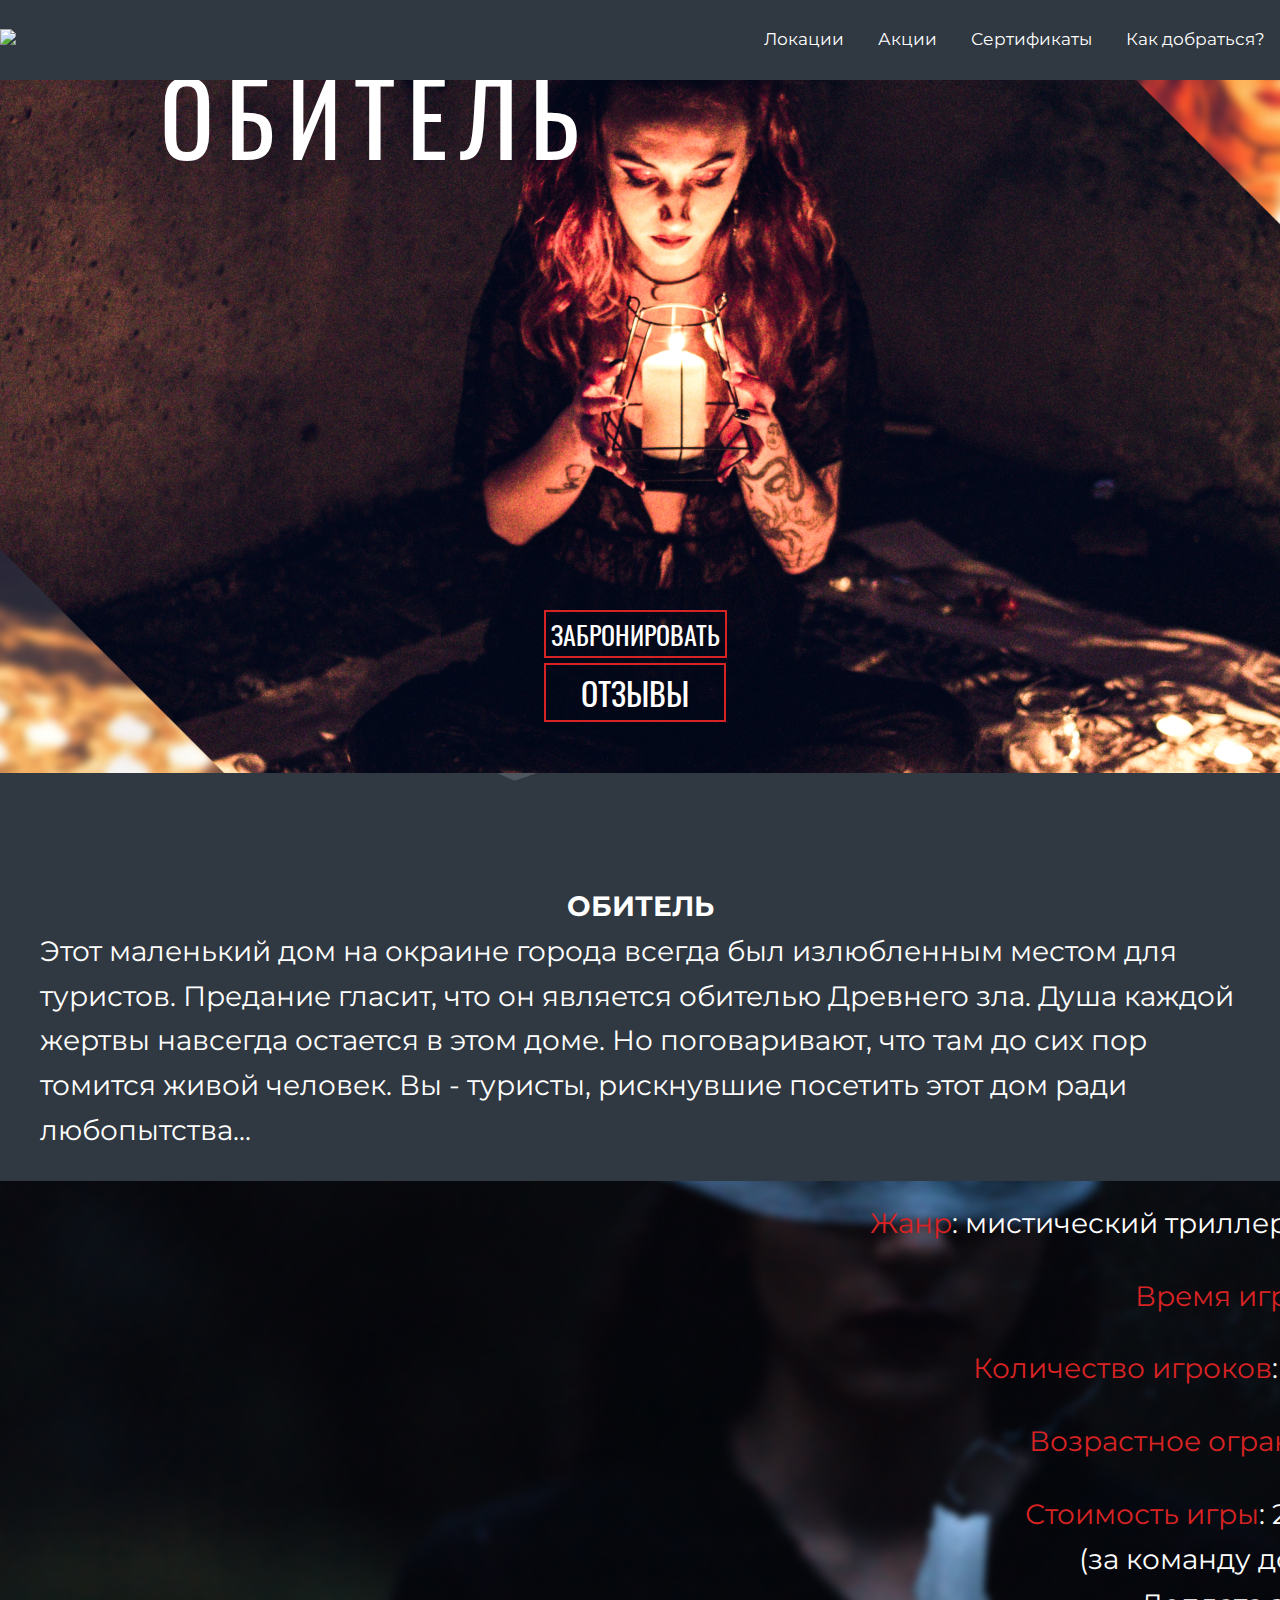
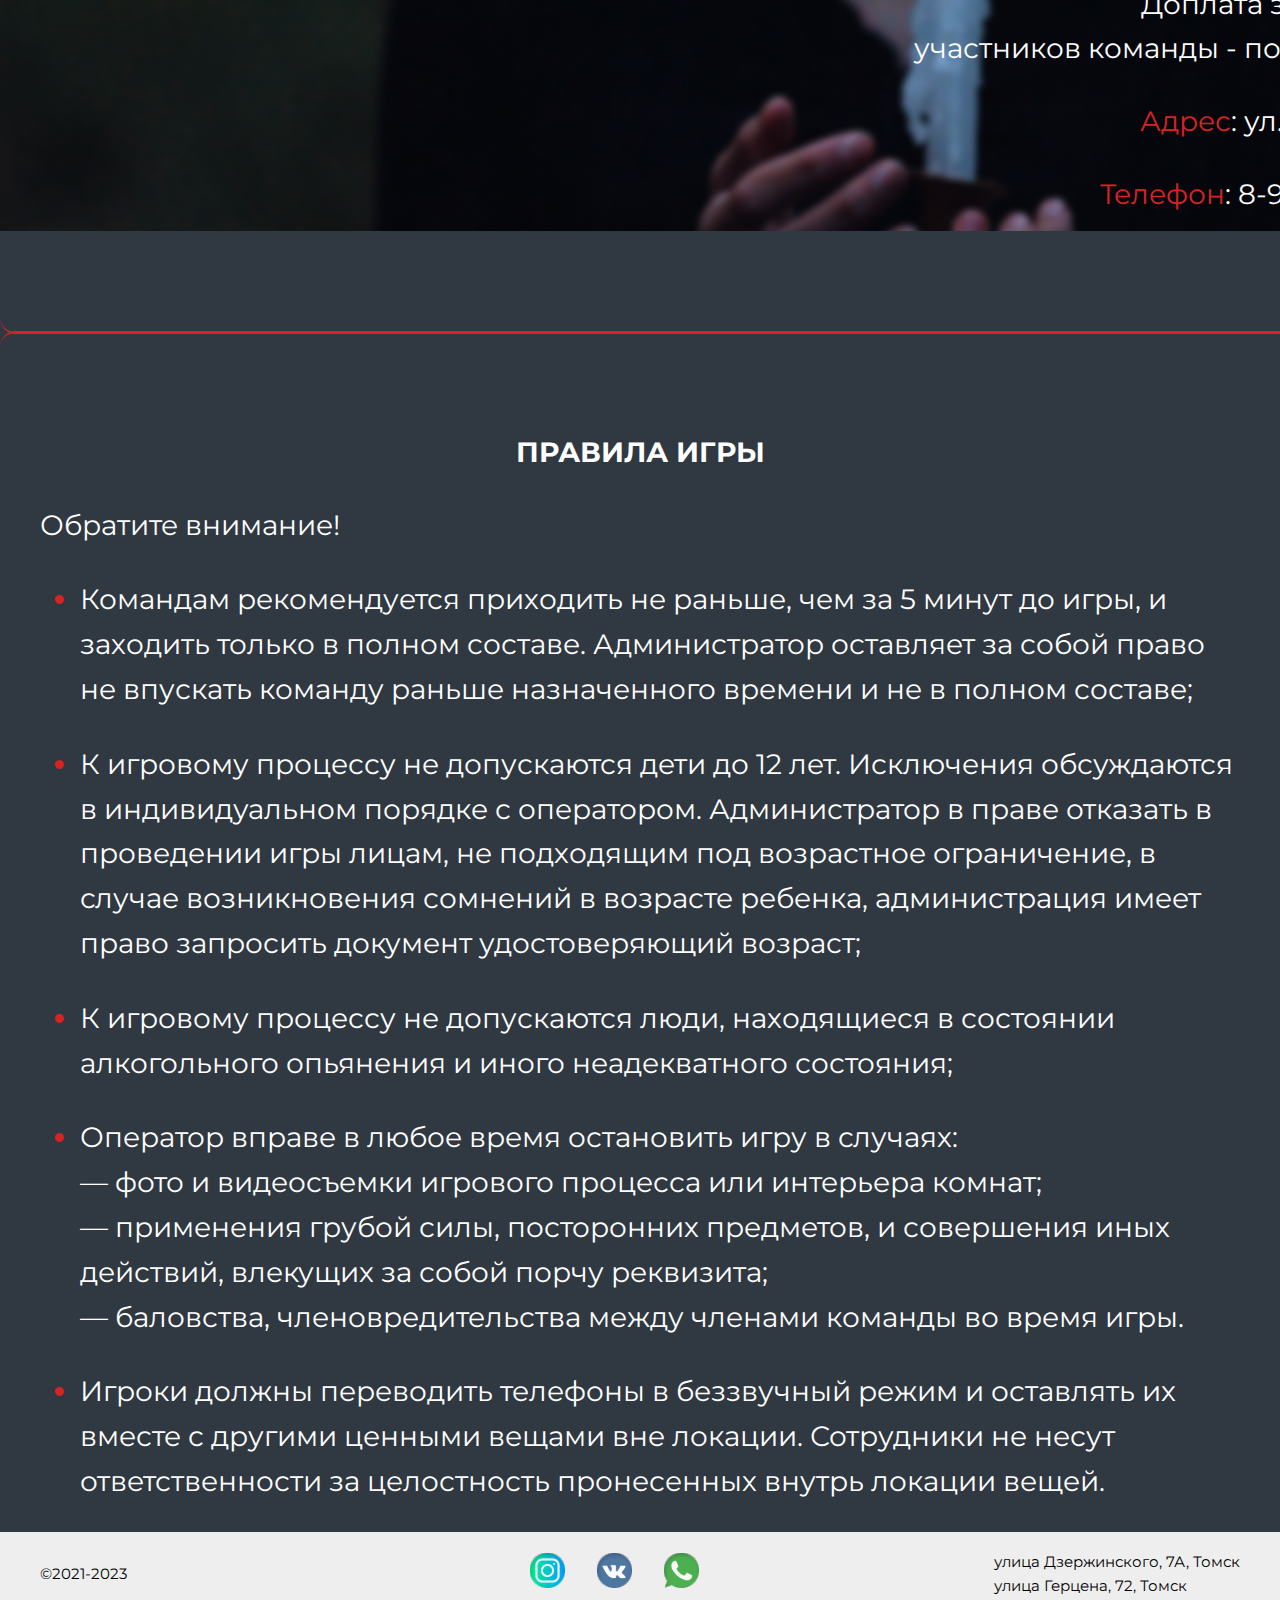
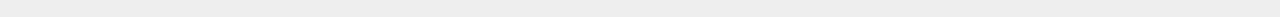
==== abode.html @ 2ae8cc1f "new site" ====
<!DOCTYPE html>
<html lang="en">

<head>
    <meta charset="UTF-8">
    <meta http-equiv="X-UA-Compatible" content="IE=edge">
    <meta name="viewport" content="width=device-width, initial-scale=1.0">
    <title>Document</title>
    <link rel="stylesheet" href="css/normalize.css">
    <link rel="stylesheet" href="css/slick.css">
    <link rel="stylesheet" href="css/style.css">
</head>

<body>
    <header class="header">
        <div class="header__container">
            <div class="header__inner">
                <div class="header__logo">
                    <a href="index.html">
                        <img src="images/Logo.png">
                    </a>
                </div>
                <nav>
                    <ul class="topmenu">
                        <li><a href="#" class="down">Локации</a>
                            <ul class="submenu">
                                <li><a href="Experiment.html">Эксперимент</a></li>
                                <li><a href="horror.html">Смешные ужасы</a></li>
                                <li><a href="Machinarium.html">Машинариум</a></li>
                                <li><a href="abode.html">Обитель</a></li>
                            </ul>
                        </li>
                        <li><a href="#">Акции</a></li>
                        <li><a href="#">Сертификаты</a></li>
                        <li><a href="#">Как добраться?</a></li>
                    </ul>
                </nav>
            </div>
        </div>
        </div>
    </header>
    <section class="preview">
        <div class="slider__item4">
            <div class="slider__title4">
                ОБИТЕЛЬ
            </div>
            <a href="#" class="specific__btn">ЗАБРОНИРОВАТЬ</a><br>
            <a href="#" class="specific__btn__feedback"> ОТЗЫВЫ </a>
        </div>
    </section>
    <section class="about__quest">
        <div class="container">
            <div class="about__quest-title">
                ОБИТЕЛЬ
            </div>
            <div class="about__quest-text">
                Этот маленький дом на окраине города всегда был излюбленным местом для туристов.
                Предание гласит, что он является обителью Древнего зла. Душа каждой жертвы навсегда остается в этом доме.
                Но поговаривают, что там до сих пор томится живой человек.
                Вы - туристы, рискнувшие посетить этот дом ради любопытства...
            </div>
        </div>

        <div class="about__quest-price4">

            <p><span class="red-text">Жанр</span>: мистический триллер (с актером)</p>
            <p><span class="red-text">Время игры</span>: 60 минут</p>
            <p><span class="red-text">Количество игроков</span>: 2-6 человек</p>
            <p><span class="red-text">Возрастное ограничение</span>: 12+</p>
            <p><span class="red-text">Стоимость игры</span>: 2500 рублей <br>(за команду до 4 человек) <br>Доплата за
                5-го и 6-го <br> участников команды - по 500 рублей</p>
            <p><span class="red-text">Адрес</span>: ул. Герцена, 72</p>
            <p><span class="red-text">Телефон</span>: 8-952-755-4305</p>
        </div>
    </section>
    <hr>
    <section class="rules">
        <div class="container">
            <div class="rules__title">
                ПРАВИЛА ИГРЫ
            </div>
            <div class="rules__text">
                <p>Обратите внимание!</p>
                <ul>
                    <li><span>Командам рекомендуется приходить не раньше, чем за 5 минут до игры, и заходить только в полном
                    составе.
                    Администратор оставляет за собой право не впускать команду раньше назначенного времени и не в полном
                    составе;</span></li>

                    <li><span>К игровому процессу не допускаются дети до 12 лет. Исключения обсуждаются в индивидуальном порядке с
                    оператором. Администратор в праве отказать в проведении игры лицам, не подходящим под возрастное
                    ограничение, в случае возникновения сомнений в возрасте ребенка, администрация имеет право запросить
                    документ удостоверяющий возраст;</span></li>

                    <li><span>К игровому процессу не допускаются люди, находящиеся в состоянии алкогольного опьянения и иного
                    неадекватного состояния;</span></li>

                    <li><span>Оператор вправе в любое время остановить игру в случаях:
                    <br>— фото и видеосъемки игрового процесса или интерьера комнат;
                    <br>— применения грубой силы, посторонних предметов, и совершения иных действий, влекущих за собой порчу
                    реквизита;
                    <br>— баловства, членовредительства между членами команды во время игры.</span></li>


                    <li><span>Игроки должны переводить телефоны в беззвучный режим и оставлять их вместе с другими ценными вещами
                    вне локации. Сотрудники не несут ответственности за целостность пронесенных внутрь локации вещей.</span></li>
                </ul>
            </div>
        </div>
    </section>
    <footer>
        <div class="container">
            <div class="footer__inner">
                <div class="footer__copyright">
                    ©2021-2023
                </div>
                <div class="footer__pictures">
                    <a href="https://www.instagram.com/lost_tomsk70/?utm_medium=copy_link">
                        <img src="images/instagram.svg" alt="">
                    </a>
                    <a href="https://vk.com/lost70">
                        <img src="images/vk.svg" alt="">
                    </a>
                    <a href="">
                        <img src="images/whatsapp.svg" alt="">
                    </a>
                </div>
                <div class="footer__address">
                    улица Дзержинского, 7А, Томск<br>
                    улица Герцена, 72, Томск
                </div>
            </div>
        </div>
    </footer>
    <script src="https://ajax.googleapis.com/ajax/libs/jquery/3.6.0/jquery.min.js"></script>
    <script src="js/slick.min.js"></script>
    <script src="js/main.js"></script>
</body>

</html>
---- css/style.css ----
@import url('https://fonts.googleapis.com/css2?family=Montserrat:wght@400;700;900&display=swap'); 
@font-face {
    font-family: Oswald-Regular;
    src: url("../fonts/Oswald-Regular.ttf");
}
@font-face {
    font-family: zhizn;
    src: url('../fonts/ofont.ru_Zhizn.ttf');
}


.topmemu ul,
.topmenu li{
    list-style: none;
    margin: 0;
    padding: 0;
}

body{
    margin: 0;
    font-family: 'Montserrat', sans-serif;
    font-size: 15px;
    line-height: 1.6;
    color: #fff;
    background-color: #303841;
    background-image: url(../images/background.jpg);
    background-attachment: fixed;
    background-position: center;
    background-repeat: no-repeat;
}

.header__container{
    width: 100%;
    max-width: 1400px;
    margin: 0 auto;
}

.container{
    width: auto;
    max-width: 1200px;
    margin: 0 auto;
    padding: 0 15px;
}

header{
    background-color: #303841;
    position: fixed;
    width: 100%;
    top: 0;
    left: 0;
    right: 0;
    z-index: 1000;
}

.header__logo{
    
}

.header__inner{
    display: flex;
    justify-content: space-between;
    align-items: center;
    height: 80px;
}

nav{
    text-align: center;
}

nav a{
    text-decoration: none;
    display: block;
    color: #222;
}

.topmenu > li{
    display: inline-block;
    position: relative;
}

.topmenu > li > a{
    position: relative;
    padding: 0px 15px;
    color: #FFFFFF;
    font-size: 17px;
}

.topmenu > li > a:before{
    content: "";
    position: absolute;
    z-index: 5;
    left: 50%;
    top: 100%;
    width: 10px;
    height: 10px;
    background: #FFFFFF;
    border-radius: 50%;
    transform: translate(-50%, 20px);
    opacity: 0;
    transition: .3s;
}

.topmenu li:hover a:before{
    transform: translate(-50%, 0);
    opacity: 1;
}

.submenu{
    position: absolute;
    z-index: 4;
    left: 50%;
    top: 100%;
    width: 150px;
    padding: 15px 0 15px;
    margin-top: 5px;
    background: #FFFFFF;
    border-radius: 5px;
    box-shadow: 0 0 30px rgba(0, 0, 0, .2);
    visibility: hidden;
    opacity: 0;
    transform: translate(-50%, 20px);
    transition: .3s;
}

.topmenu > li:hover .submenu{
    visibility: visible;
    opacity: 1;
    transform: translate(-50%, 0);
}

.submenu a {
    padding: 5px 10px;
    transition: .3s linear;
}

.submenu a:hover {background: #e8e8e8;}

div{
    margin: 0;  
}

.slider__item1{
    position: relative;
    background-image: url(../images/1.png);
    background-repeat: no-repeat;
    background-size: cover;
    background-position: center;
    min-height: 773px;
}

.slider__title1{
    font-family: Oswald-Regular;
    padding: 101px 0 0 300px;
    font-size: 80px;
}

.slider__text1{
    position: absolute;
    font-size: 26px;
    bottom: 0%;
    right: 15%;
    text-align: right;

}

.slider__item2{
    position: relative;
    background-image: url(../images/2.png);
    background-repeat: no-repeat;
    background-size: cover;
    background-position: center;
    min-height: 773px;
    
}

.slider__title2{
    position: absolute;
    text-align: right;
    font-family: Oswald-Regular;
    font-size: 80px;
    margin-top: 65px;
    left: 31%;
    line-height: 100px;
}

.slider__text2{
    position: absolute;
    text-align: right;
    font-size: 26px;
    bottom: 12%;
    left: 33%;
}

.slider__text2-2{
    font-family: Zhizn;
    position: absolute;
    text-align: right;
    font-size: 28px;
    bottom: 33px;
    right: 170px;
}

.color-text{
    color: #EA5455;
}


.slider__item3{
    position: relative;
    background-position: center;
    background-image: url("../images/3.png");
    min-height: 773px;
}

.slider__title3{
    font-family: Oswald-Regular;
    position: relative;
    font-size: 80px;
    left: 157px;
    padding-top: 80px;
}

.slider__title3-2{
    position: relative;
    text-transform: uppercase;
    font-size: 23px;
    letter-spacing: 1px;
    left: 157px;
    line-height: 29px;
}

.slider__text3{
    position: absolute;
    bottom: 40px;
    right: 125px;
    text-align: right;
    font-size: 26px;
}

.slider__item4{
    position: relative;
    background-image: url("../images/4.png");
    background-position: center;
    min-height: 773px;
}

.slider__title4{
    position: relative;
    padding-left: 160px;
    padding-top: 35px;
    font-family: Oswald-Regular;
    letter-spacing: 12px;
    font-size: 100px;
    padding-bottom: 70px;
}

.slider__title4-2{
    text-transform: uppercase;
    font-size: 24px;
    position: absolute;
    left: 165px;
}

.slider__text4{
    position: absolute;
    text-align: right;
    font-size: 26px;
    right: 162px;
    bottom: 148px;
}

.slider__btn,
.slider__btn__more-details{
    position: absolute;
    font-family: Oswald-Regular;
    border: 2px solid #d72323;
    margin-top: 15px;
    text-align: center;
    text-decoration: none;
    color: #FFFFFF;
    transition: .4s;
    left: 78px
}

.slider__btn{
    bottom: 91px;
    font-size: 26px;
    height: 40px;
    padding: 2px 5px 2px 5px;
}

.slider__btn__more-details{
    bottom: 25px;
    font-size: 32px;
    height: 51px;
    padding: 2px 16px 2px 15px;
}

.slider__btn:hover,
.slider__btn__more-details:hover{
    border: 2px solid #FFFFFF;
    background-color: #FFFFFF;
    color: #303841;
}

.slider{
    position: relative;
}

.slider__inner{
    position: relative;
    color: #FFFFFF;
}
.slider .slick-btn{
    position: absolute;
    z-index: 3;
    top: 50%;
    margin-top: -30px;
    font-size: 0;
    cursor: pointer;
    outline: none;
    border: none;
    width: 30px;
    height: 60px;
}

.slick-btn.slick-disabled{
    cursor: default;
    opacity: 0.2;
}

.slick-next{
    background: url('../images/sl-arrow_r.svg') 0 0 / 100% no-repeat;
    right: 5%;
}

.slick-prev{
    background: url('../images/sl-arrow_l.svg') 0 0 / 100% no-repeat;
    left: 5%;
}

.slider .slick-dots{
    display: flex;
    align-items: center;
    justify-content: center;
}

.slider .slick-dots li{
    list-style: none;
    margin: 0px 7px;
}

.slider .slick-dots button{
    font-size: 0;
    width: 50px;
    height: 20px;
    border: 2px solid #D72323;
    background-color: transparent;
    transform: skewX(170deg);
}

.slider .slick-dots li.slick-active button{
    background-color: #fff;
    border: none;
}

.promotions{
    margin-top: 55px;
    color:#FFFFFF;
    font-size: 28px;
}

.promotions__top-title{
    font-weight: 700;
    text-align: center;
}

.promotion__item{
    display: flex;
    margin-top: 88px;
}

.promotion__item-content{
    margin-left: 81px;
}

.promotion__item-title{
    color: #F6DE00;
}

hr {
    margin-top: 100px;
    width: 1400px;
    height: 30px;
    border-style: solid;
    border-color: #D72323;
    border-width: 2px 0 0 0;
    border-radius: 20px;
    }
hr:before {
    display: block;
    content: "";
    height: 30px;
    margin-top: -31px;
    border-style: solid;
    border-color: #D72323;
    border-width: 0 0 2px 0;
    border-radius: 20px;
}

.location{
    font-size: 28px;
    color: #fff;
}

.location__top{
    font-weight: 700;
    text-align: center;
}

.location__content{
    margin-top: 88px;
    display: flex;
    justify-content: space-between;
}

.quests{
    margin: 33px 0px 33px 0px;
    padding-left: 100px;
}

.quests ul{
    margin: 0px;
}

footer{
    height: 85px;
    color: #000;
    background-color: #EEEEEE;
}

.footer__inner{
    height: 85px;    
    display: flex;
    justify-content: space-between;
    align-items: center;

}

.footer__pictures{
    padding-left: 80px;
}

.footer__pictures a{
    margin-left: 28px;
    text-decoration: none;
}

.footer__copyright{

}

.specific__btn,
.specific__btn__feedback{
    position: absolute;
    font-family: Oswald-Regular;
    border: 2px solid #d72323;
    margin-top: 15px;
    text-align: center;
    text-decoration: none;
    color: #FFFFFF;
    transition: .4s;
    left: 42.5%;
}

.specific__btn{
    bottom: 115px;
    font-size: 26px;
    height: 40px;
    padding: 2px 5px 2px 5px;
}

.specific__btn__feedback{
    bottom: 51px;
    font-size: 32px;
    height: 51px;
    padding: 2px 35px 2px 35px;
}

.specific__btn:hover,
.specific__btn__feedback:hover{
    border: 2px solid #FFFFFF;
    background-color: #FFFFFF;
    color: #303841;
}

.specific__quest__title1{
    font-family: Oswald-Regular;
    padding: 101px 0 0 0;
    font-size: 150px;
    text-align: center;
}

.specific__quest__title3{
    font-family: Oswald-Regular;
    padding: 208px 0 0 0;
    font-size: 150px;
    text-align: center;
}

.about__quest{
    margin-top: 111px;
    font-size: 28px;
}

.about__quest-title{
    text-align: center;
    font-weight: 700;
}

.about__quest-price{
    margin: 0 auto;
    position:unset;
    width: 1500px;
    height: 650px;
    background-image: url(../images/Experiment_back.png);
    background-position: center;
    text-align: right;
    
}

.about__quest-price p{
    padding-right: 44px;
}

.about__quest-price p:first-child{
    padding-top: 20px;
}

.about__quest-price4{
    margin: 0 auto;
    position:unset;
    width: 1500px;
    height: 650px;
    background-image: url(../images/abode_back.jpg);
    background-position: center;
    text-align: right;
    
}

.about__quest-price4 p{
    padding-right: 44px;
}

.about__quest-price4 p:first-child{
    padding-top: 20px;
}

.about__quest-price2{
    margin: 0 auto;
    position:unset;
    width: 1500px;
    height: 650px;
    background-image: url(../images/horror_back.png);
    background-position: center;
    text-align: right;
    
}

.about__quest-price2 p{
    padding-right: 44px;
}

.about__quest-price2 p:first-child{
    padding-top: 20px;
}

.about__quest-price3{
    margin: 0 auto;
    position:unset;
    width: 1500px;
    height: 667px;
    background-image: url(../images/machinarium_back.png);
    background-position: center;
    text-align: right;
    
}

.about__quest-price3 p{
    padding-right: 44px;
}

.about__quest-price3 p:nth-child(6){
    margin-top: 0px;
    margin-bottom: 0px;
}
.about__quest-price3 p:nth-child(7){
    margin-top: 0px;
    margin-bottom: 0px;
}

.red-text{
    color: #D72323;
}

.rules{
    margin-top: 67px;
    font-size: 28px;
}

.rules__title{
    text-align: center;
    font-weight: 700;
}

.rules__text li{
    margin-top: 30px;
    color: #D72323;
}

.rules__text li span{
    color: #fff;
}
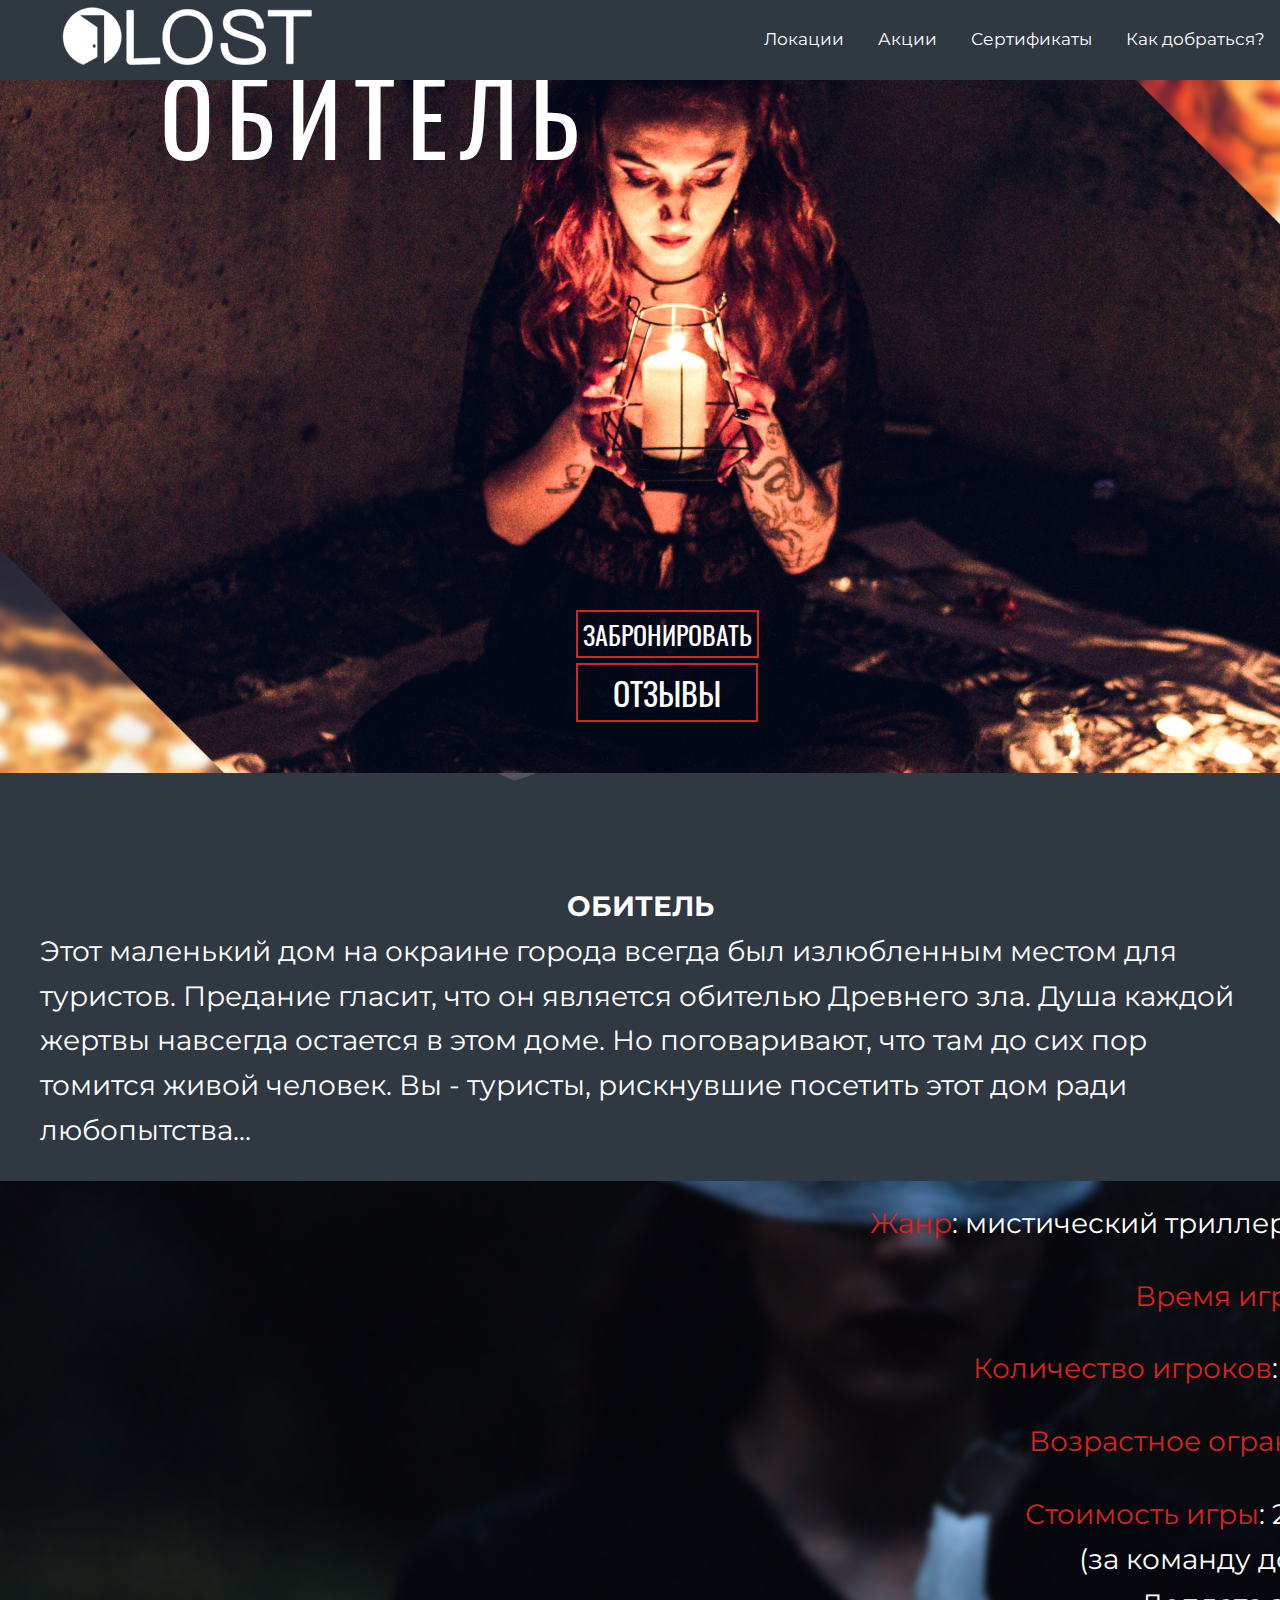
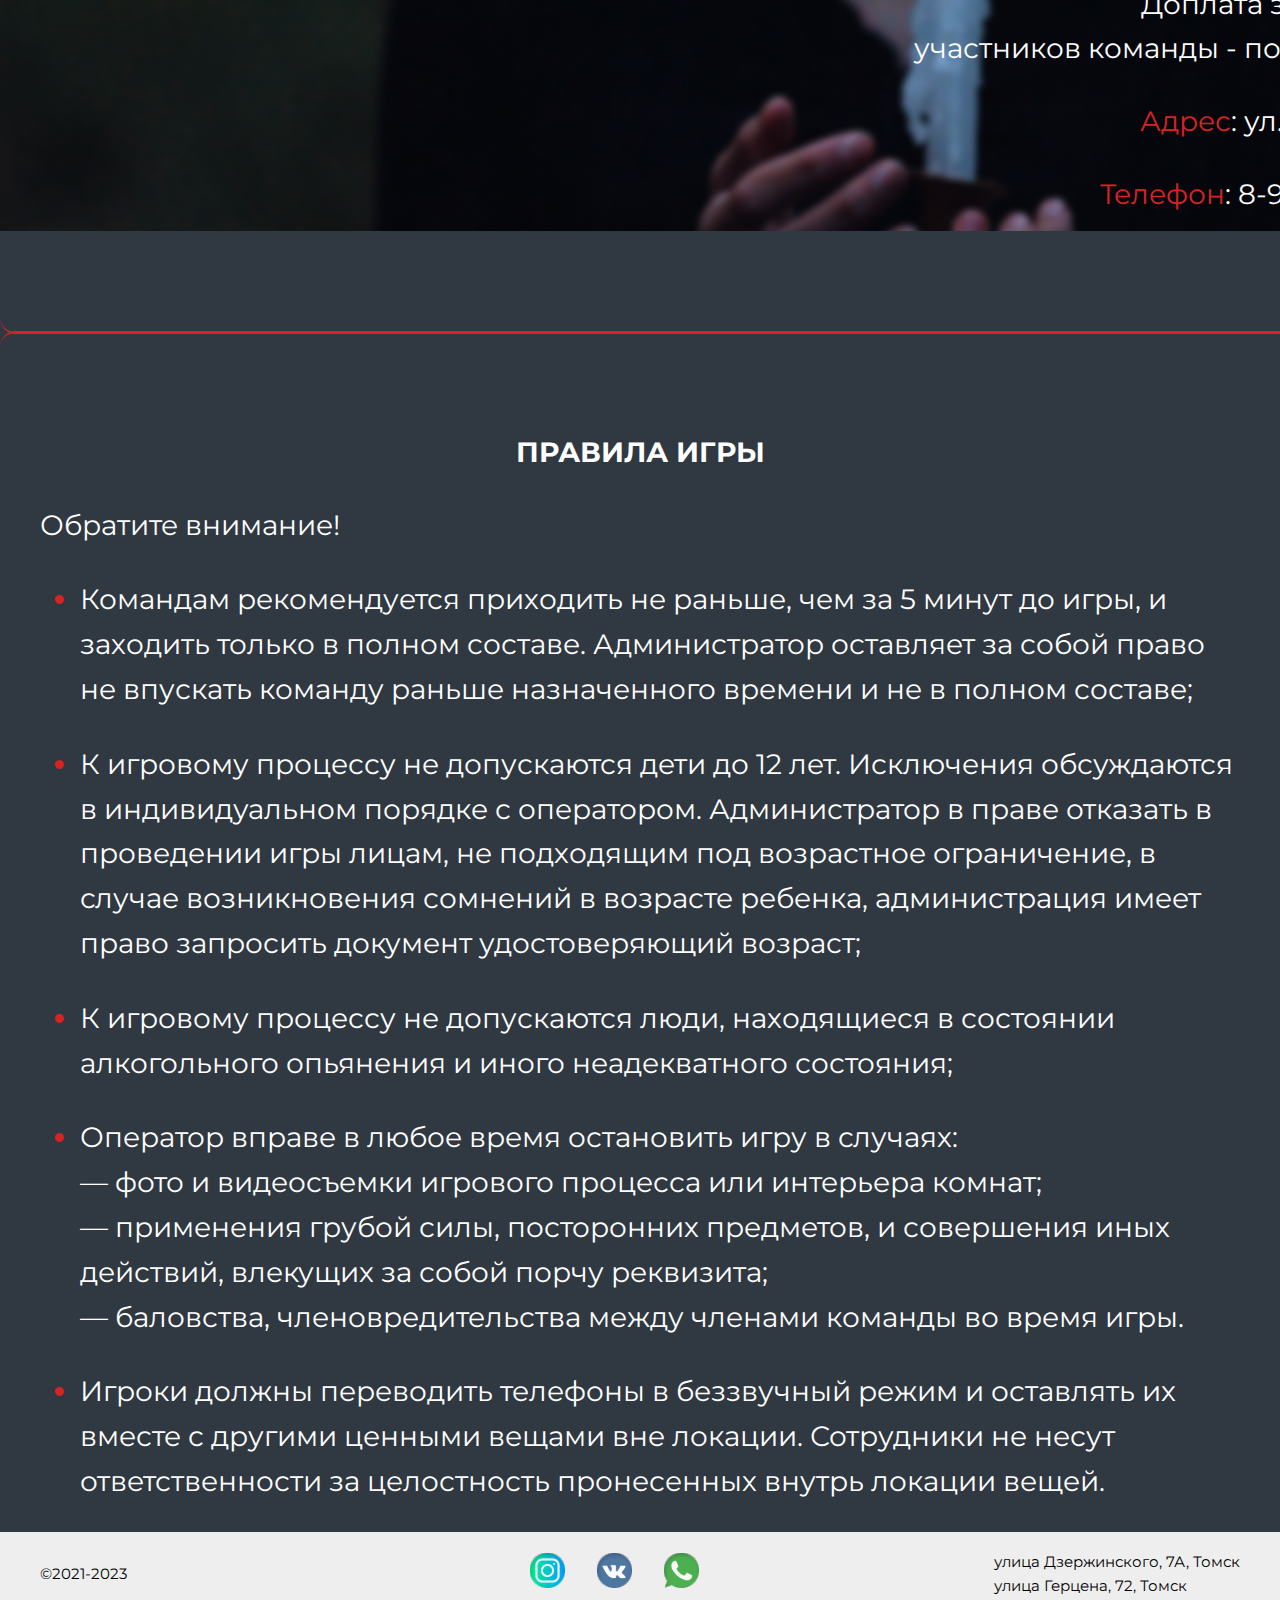
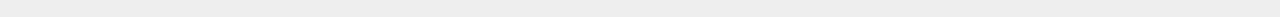
==== commit bf132585: "new site" ====
--- a/abode.html
+++ b/abode.html
@@ -17,7 +17,7 @@
             <div class="header__inner">
                 <div class="header__logo">
                     <a href="index.html">
-                        <img src="images/Logo.png">
+                        <img src="images/logo.jpg" alt="">
                     </a>
                 </div>
                 <nav>
--- a/css/style.css
+++ b/css/style.css
@@ -50,10 +50,6 @@
     left: 0;
     right: 0;
     z-index: 1000;
-}
-
-.header__logo{
-    
 }
 
 .header__inner{
@@ -470,7 +466,7 @@
     text-decoration: none;
     color: #FFFFFF;
     transition: .4s;
-    left: 42.5%;
+    left: 45%;
 }
 
 .specific__btn{
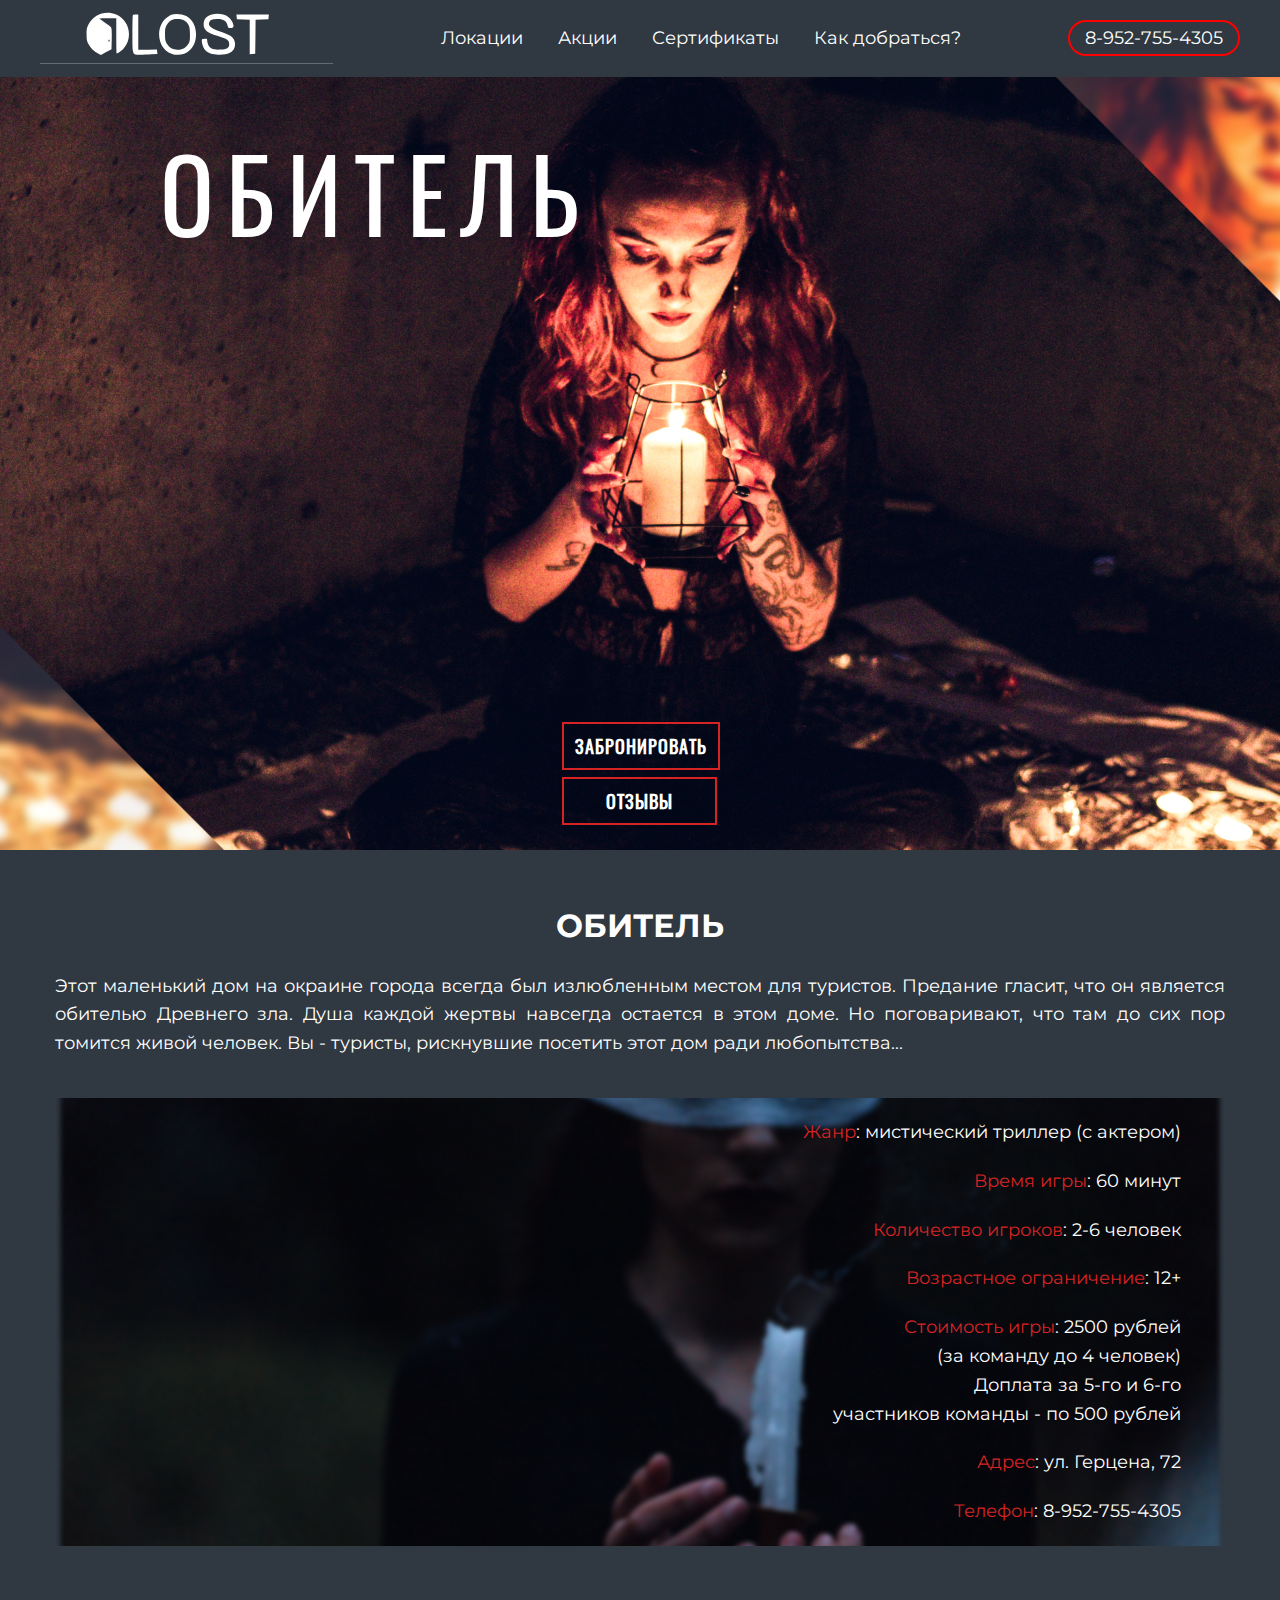
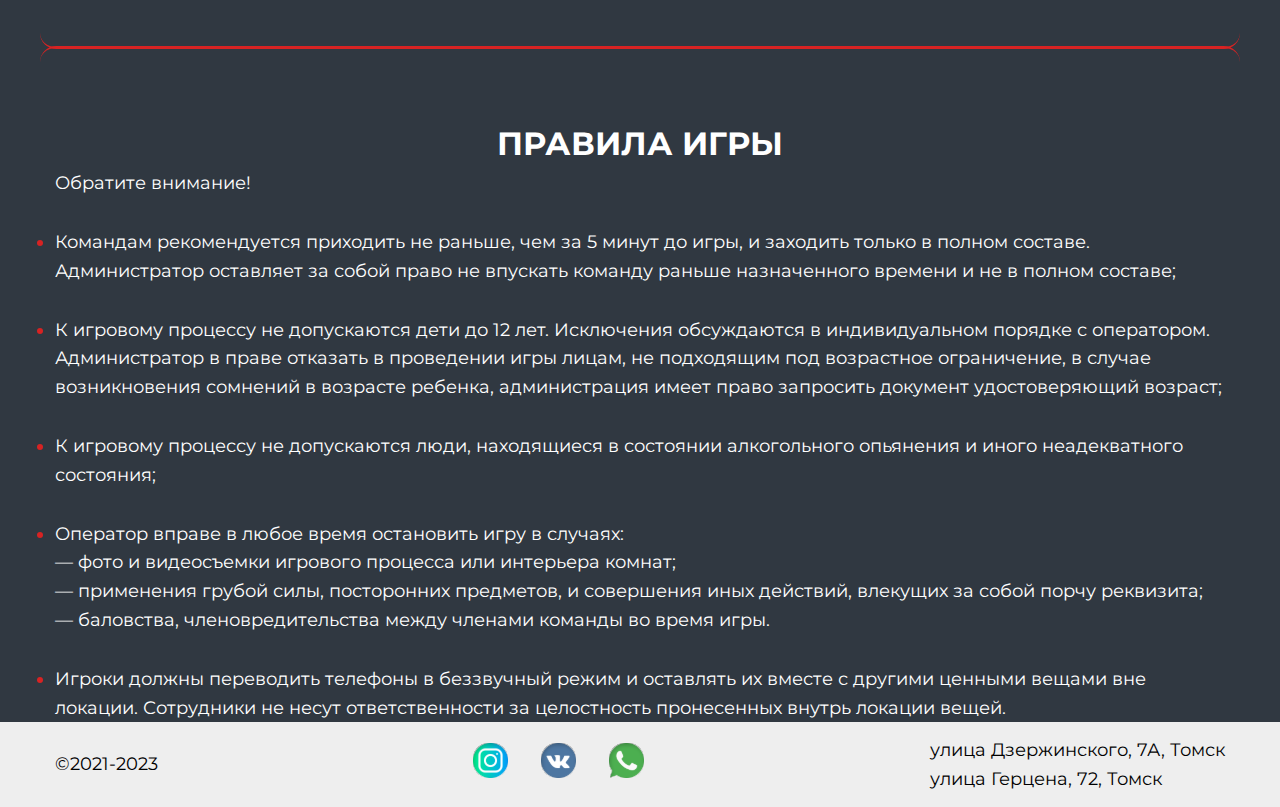
==== commit 376a18b3: "LOST2.0" ====
--- a/abode.html
+++ b/abode.html
@@ -5,7 +5,7 @@
     <meta charset="UTF-8">
     <meta http-equiv="X-UA-Compatible" content="IE=edge">
     <meta name="viewport" content="width=device-width, initial-scale=1.0">
-    <title>Document</title>
+    <title>Обитель</title>
     <link rel="stylesheet" href="css/normalize.css">
     <link rel="stylesheet" href="css/slick.css">
     <link rel="stylesheet" href="css/style.css">
@@ -17,7 +17,36 @@
             <div class="header__inner">
                 <div class="header__logo">
                     <a href="index.html">
-                        <img src="images/logo.jpg" alt="">
+                        <?xml version="1.0" standalone="no"?>
+                        <!DOCTYPE svg
+                            PUBLIC "-//W3C//DTD SVG 20010904//EN" "http://www.w3.org/TR/2001/REC-SVG-20010904/DTD/svg10.dtd">
+                        <svg version="1.0" xmlns="http://www.w3.org/2000/svg" width="220.000000pt" height="44.000000pt"
+                            viewBox="0 0 400.000000 80.000000" preserveAspectRatio="xMidYMid meet">
+
+                            <g transform="translate(0.000000,80.000000) scale(0.100000,-0.100000)" fill="#303841"
+                                stroke="none">
+                                <path d="M0 400 l0 -400 2000 0 2000 0 0 400 0 400 -2000 0 -2000 0 0 -400z
+    m1040 269 c180 -79 231 -314 100 -463 -28 -32 -77 -66 -95 -66 -3 0 -5 108 -5
+    240 l0 240 -115 0 c-63 0 -115 -2 -115 -5 0 -2 33 -26 73 -54 40 -27 78 -55
+    85 -64 9 -11 12 -54 10 -157 l-3 -142 -72 -40 -72 -39 -40 21 c-52 26 -105 79
+    -133 133 -19 34 -23 58 -23 127 0 73 4 92 27 136 74 140 233 196 378 133z
+    m955 -20 c152 -78 180 -336 50 -462 -89 -87 -234 -89 -329 -6 -123 108 -122
+    336 2 439 22 19 55 40 73 47 52 20 148 11 204 -18z m504 21 c55 -15 99 -52
+    122 -99 29 -62 23 -86 -21 -86 -31 0 -35 3 -41 32 -14 68 -63 97 -156 91 -66
+    -4 -86 -15 -98 -56 -11 -38 37 -74 160 -116 60 -21 122 -47 137 -58 85 -60 75
+    -189 -18 -233 -84 -40 -251 -27 -316 25 -32 25 -55 73 -60 125 -3 40 -3 40 35
+    43 34 3 37 1 37 -23 0 -14 7 -41 15 -61 20 -49 67 -67 166 -62 87 4 119 22
+    119 69 0 61 -18 74 -164 120 -110 35 -150 58 -172 100 -23 44 -14 113 18 146
+    47 47 156 67 237 43z m-1159 -241 l0 -240 128 2 127 1 3 -29 3 -30 -83 -6
+    c-46 -4 -115 -7 -155 -7 -106 0 -103 -9 -103 291 0 135 3 249 7 252 3 4 21 7
+    40 7 l33 0 0 -241z m1778 209 l-3 -33 -87 -3 -88 -3 -2 -232 -3 -232 -37 -3
+    -38 -3 0 235 0 235 -87 3 -88 3 -3 33 -3 32 221 0 221 0 -3 -32z" />
+                                <path d="M936 321 c-4 -7 -5 -15 -2 -18 9 -9 19 4 14 18 -4 11 -6 11 -12 0z" />
+                                <path d="M1790 592 c-20 -11 -46 -38 -60 -63 -21 -37 -25 -57 -25 -129 0 -72
+    4 -92 25 -129 31 -54 78 -81 143 -81 68 0 111 21 144 71 26 39 28 50 28 138 0
+    106 -14 145 -68 184 -39 30 -140 35 -187 9z" />
+                            </g>
+                        </svg>
                     </a>
                 </div>
                 <nav>
@@ -30,11 +59,14 @@
                                 <li><a href="abode.html">Обитель</a></li>
                             </ul>
                         </li>
-                        <li><a href="#">Акции</a></li>
-                        <li><a href="#">Сертификаты</a></li>
-                        <li><a href="#">Как добраться?</a></li>
+                        <li><a href="index.html#promotions">Акции</a></li>
+                        <li><a href="Certificates.html">Сертификаты</a></li>
+                        <li><a href="index.html#location">Как добраться?</a></li>
                     </ul>
                 </nav>
+                <div class="number">
+                    <a href="" class="">8-952-755-4305</a>
+                </div>
             </div>
         </div>
         </div>
@@ -55,22 +87,24 @@
             </div>
             <div class="about__quest-text">
                 Этот маленький дом на окраине города всегда был излюбленным местом для туристов.
-                Предание гласит, что он является обителью Древнего зла. Душа каждой жертвы навсегда остается в этом доме.
+                Предание гласит, что он является обителью Древнего зла. Душа каждой жертвы навсегда остается в этом
+                доме.
                 Но поговаривают, что там до сих пор томится живой человек.
                 Вы - туристы, рискнувшие посетить этот дом ради любопытства...
             </div>
-        </div>
 
-        <div class="about__quest-price4">
+            <div class="about__quest-price4">
 
-            <p><span class="red-text">Жанр</span>: мистический триллер (с актером)</p>
-            <p><span class="red-text">Время игры</span>: 60 минут</p>
-            <p><span class="red-text">Количество игроков</span>: 2-6 человек</p>
-            <p><span class="red-text">Возрастное ограничение</span>: 12+</p>
-            <p><span class="red-text">Стоимость игры</span>: 2500 рублей <br>(за команду до 4 человек) <br>Доплата за
-                5-го и 6-го <br> участников команды - по 500 рублей</p>
-            <p><span class="red-text">Адрес</span>: ул. Герцена, 72</p>
-            <p><span class="red-text">Телефон</span>: 8-952-755-4305</p>
+                <p><span class="red-text">Жанр</span>: мистический триллер (с актером)</p>
+                <p><span class="red-text">Время игры</span>: 60 минут</p>
+                <p><span class="red-text">Количество игроков</span>: 2-6 человек</p>
+                <p><span class="red-text">Возрастное ограничение</span>: 12+</p>
+                <p><span class="red-text">Стоимость игры</span>: 2500 рублей <br>(за команду до 4 человек) <br>Доплата
+                    за
+                    5-го и 6-го <br> участников команды - по 500 рублей</p>
+                <p><span class="red-text">Адрес</span>: ул. Герцена, 72</p>
+                <p><span class="red-text">Телефон</span>: 8-952-755-4305</p>
+            </div>
         </div>
     </section>
     <hr>
@@ -82,32 +116,42 @@
             <div class="rules__text">
                 <p>Обратите внимание!</p>
                 <ul>
-                    <li><span>Командам рекомендуется приходить не раньше, чем за 5 минут до игры, и заходить только в полном
-                    составе.
-                    Администратор оставляет за собой право не впускать команду раньше назначенного времени и не в полном
-                    составе;</span></li>
+                    <li><span>Командам рекомендуется приходить не раньше, чем за 5 минут до игры, и заходить только в
+                            полном
+                            составе.
+                            Администратор оставляет за собой право не впускать команду раньше назначенного времени и не
+                            в полном
+                            составе;</span></li>
 
-                    <li><span>К игровому процессу не допускаются дети до 12 лет. Исключения обсуждаются в индивидуальном порядке с
-                    оператором. Администратор в праве отказать в проведении игры лицам, не подходящим под возрастное
-                    ограничение, в случае возникновения сомнений в возрасте ребенка, администрация имеет право запросить
-                    документ удостоверяющий возраст;</span></li>
+                    <li><span>К игровому процессу не допускаются дети до 12 лет. Исключения обсуждаются в индивидуальном
+                            порядке с
+                            оператором. Администратор в праве отказать в проведении игры лицам, не подходящим под
+                            возрастное
+                            ограничение, в случае возникновения сомнений в возрасте ребенка, администрация имеет право
+                            запросить
+                            документ удостоверяющий возраст;</span></li>
 
-                    <li><span>К игровому процессу не допускаются люди, находящиеся в состоянии алкогольного опьянения и иного
-                    неадекватного состояния;</span></li>
+                    <li><span>К игровому процессу не допускаются люди, находящиеся в состоянии алкогольного опьянения и
+                            иного
+                            неадекватного состояния;</span></li>
 
                     <li><span>Оператор вправе в любое время остановить игру в случаях:
-                    <br>— фото и видеосъемки игрового процесса или интерьера комнат;
-                    <br>— применения грубой силы, посторонних предметов, и совершения иных действий, влекущих за собой порчу
-                    реквизита;
-                    <br>— баловства, членовредительства между членами команды во время игры.</span></li>
+                            <br>— фото и видеосъемки игрового процесса или интерьера комнат;
+                            <br>— применения грубой силы, посторонних предметов, и совершения иных действий, влекущих за
+                            собой порчу
+                            реквизита;
+                            <br>— баловства, членовредительства между членами команды во время игры.</span></li>
 
 
-                    <li><span>Игроки должны переводить телефоны в беззвучный режим и оставлять их вместе с другими ценными вещами
-                    вне локации. Сотрудники не несут ответственности за целостность пронесенных внутрь локации вещей.</span></li>
+                    <li><span>Игроки должны переводить телефоны в беззвучный режим и оставлять их вместе с другими
+                            ценными вещами
+                            вне локации. Сотрудники не несут ответственности за целостность пронесенных внутрь локации
+                            вещей.</span></li>
                 </ul>
             </div>
         </div>
     </section>
+
     <footer>
         <div class="container">
             <div class="footer__inner">
--- a/css/style.css
+++ b/css/style.css
@@ -16,10 +16,18 @@
     padding: 0;
 }
 
+*{
+    margin: 0;
+    padding: 0;
+    box-sizing: border-box;
+  }
+
+
+
 body{
     margin: 0;
     font-family: 'Montserrat', sans-serif;
-    font-size: 15px;
+    font-size: 18px;
     line-height: 1.6;
     color: #fff;
     background-color: #303841;
@@ -29,12 +37,6 @@
     background-repeat: no-repeat;
 }
 
-.header__container{
-    width: 100%;
-    max-width: 1400px;
-    margin: 0 auto;
-}
-
 .container{
     width: auto;
     max-width: 1200px;
@@ -42,21 +44,47 @@
     padding: 0 15px;
 }
 
-header{
+.header{
     background-color: #303841;
+    width: 100%;
+    z-index: 1000;
+    padding: 5px 0;
+  
+}
+.location__map iframe,
+.location__map object{
+    max-width: 100%;
+}
+
+.header__inner{
+    width: 100%;
+    max-width: 1200px;
+    margin: 0 auto;
+    display: -webkit-box;
+    display: -ms-flexbox;
+    display: flex;
+    -ms-flex-wrap: wrap;
+        flex-wrap: wrap;
+    -webkit-box-pack: justify;
+        -ms-flex-pack: justify;
+            justify-content: space-between;
+    align-items: center;
+}
+
+svg{
+    background-color:#fff;
+}
+
+.header__burger{
+    display: none;
+}
+
+
+
+.header__fixed{
     position: fixed;
-    width: 100%;
+    left: 0;
     top: 0;
-    left: 0;
-    right: 0;
-    z-index: 1000;
-}
-
-.header__inner{
-    display: flex;
-    justify-content: space-between;
-    align-items: center;
-    height: 80px;
 }
 
 nav{
@@ -78,7 +106,6 @@
     position: relative;
     padding: 0px 15px;
     color: #FFFFFF;
-    font-size: 17px;
 }
 
 .topmenu > li > a:before{
@@ -131,8 +158,90 @@
 
 .submenu a:hover {background: #e8e8e8;}
 
-div{
-    margin: 0;  
+.number a{
+    padding: 5px 15px 5px 15px;
+    border: 2px solid red ;
+    border-radius: 20px;
+    text-decoration: none;
+    color: #fff;
+    transition: .4s;
+}
+
+.number a:hover{
+    border: 2px solid #FFFFFF;
+    background-color: #FFFFFF;
+    color: #303841;
+}
+
+
+
+@media (max-width:768px){
+    .header__burger{
+        display: block;
+        position: relative;
+        width: 30px;
+        height: 20px;
+    }
+    .header__burger span{
+        position: absolute;
+        background-color: #fff;
+        left: 0;
+        width: 100%;
+        height: 2px;
+        top: 9px;
+        transition: all .3s ease 0s;
+    }
+    .header__burger:before,
+    .header__burger:after{
+        content: '';
+        background-color: #fff;
+        position: absolute;
+        width: 100%;
+        height: 2px;
+        left: 0;
+        transition: all .3s ease 0s;
+    }
+    .header__burger:before{
+        top: 0;
+    }
+    .header__burger:after{
+        bottom: 0;
+    }
+
+    .header__burger.active:before{
+        transform: rotate(45deg);
+        top: 9px;
+    }
+    
+    .header__burger.active:after{
+        transform: rotate(-45deg);
+        bottom: 9px;
+    }
+    
+    .header__burger.active span{
+        transform: scale(0);
+    }
+
+    nav ul{
+        display: none;
+        position: absolute;
+        left: 0;
+        right: 0;
+        margin-top: 20px;
+        
+    }
+
+    .topmenu li{
+        display: block;
+        z-index: 10;
+        
+    }
+    .topmenu a{
+        display: block;
+        background-color: black; 
+        border-top: 1px solid red;
+        border-bottom: 1px solid red;
+    }
 }
 
 .slider__item1{
@@ -146,7 +255,8 @@
 
 .slider__title1{
     font-family: Oswald-Regular;
-    padding: 101px 0 0 300px;
+    text-align: center;
+    padding-top: 101px;
     font-size: 80px;
 }
 
@@ -156,7 +266,6 @@
     bottom: 0%;
     right: 15%;
     text-align: right;
-
 }
 
 .slider__item2{
@@ -192,8 +301,8 @@
     position: absolute;
     text-align: right;
     font-size: 28px;
-    bottom: 33px;
-    right: 170px;
+    bottom: 50%;
+    left: 31%;
 }
 
 .color-text{
@@ -209,15 +318,16 @@
 }
 
 .slider__title3{
+    width: auto;
     font-family: Oswald-Regular;
-    position: relative;
+    
     font-size: 80px;
     left: 157px;
     padding-top: 80px;
 }
 
 .slider__title3-2{
-    position: relative;
+    
     text-transform: uppercase;
     font-size: 23px;
     letter-spacing: 1px;
@@ -241,7 +351,7 @@
 }
 
 .slider__title4{
-    position: relative;
+    
     padding-left: 160px;
     padding-top: 35px;
     font-family: Oswald-Regular;
@@ -265,31 +375,35 @@
     bottom: 148px;
 }
 
+@media (max-width: 910px){
+    .slider__text1{
+        display: none;
+    }
+}
+
 .slider__btn,
 .slider__btn__more-details{
     position: absolute;
+    font-size: 18px;
+    font-weight: 700;
+    letter-spacing: 1px;
     font-family: Oswald-Regular;
     border: 2px solid #d72323;
-    margin-top: 15px;
     text-align: center;
     text-decoration: none;
     color: #FFFFFF;
     transition: .4s;
-    left: 78px
+    left: calc(50% - 78px);
 }
 
 .slider__btn{
-    bottom: 91px;
-    font-size: 26px;
-    height: 40px;
-    padding: 2px 5px 2px 5px;
+    bottom: 80px;
+    padding: 8px 11px;
 }
 
 .slider__btn__more-details{
     bottom: 25px;
-    font-size: 32px;
-    height: 51px;
-    padding: 2px 16px 2px 15px;
+    padding: 8px 30px;
 }
 
 .slider__btn:hover,
@@ -360,24 +474,50 @@
     border: none;
 }
 
+
 .promotions{
     margin-top: 55px;
     color:#FFFFFF;
-    font-size: 28px;
 }
 
 .promotions__top-title{
     font-weight: 700;
     text-align: center;
+    font-size: 36px;
 }
 
 .promotion__item{
     display: flex;
-    margin-top: 88px;
+    margin-top: 68px;
+    border-bottom: 2px solid #F6DE00;
+}
+
+.promotion__item:nth-child(3){
+    border-bottom: none;
+}
+
+@media (max-width: 686px){
+    .promotion__item{
+        display: block;
+    }
+    .poster{
+        text-align: center;
+    }
+    .promotion__item-content{
+        margin: 0;
+    }
+}
+
+.poster{
+    flex: 0 0 300px;
+}
+
+.poster img{
+   max-width: 100%;
 }
 
 .promotion__item-content{
-    margin-left: 81px;
+    margin-left: 0;
 }
 
 .promotion__item-title{
@@ -385,8 +525,9 @@
 }
 
 hr {
+    margin: 0 auto;
     margin-top: 100px;
-    width: 1400px;
+    max-width: 1200px;
     height: 30px;
     border-style: solid;
     border-color: #D72323;
@@ -405,7 +546,6 @@
 }
 
 .location{
-    font-size: 28px;
     color: #fff;
 }
 
@@ -414,10 +554,21 @@
     text-align: center;
 }
 
+.location__info-title{
+    font-size: 22px;
+    font-weight: 700;
+}
+
 .location__content{
-    margin-top: 88px;
+    margin-top: 58px;
     display: flex;
     justify-content: space-between;
+}
+
+@media (max-width: 718px){
+    .location__content{
+        display: block;
+    }
 }
 
 .quests{
@@ -430,13 +581,13 @@
 }
 
 footer{
-    height: 85px;
+    min-height: 85px;
     color: #000;
     background-color: #EEEEEE;
 }
 
 .footer__inner{
-    height: 85px;    
+    min-height: 85px;    
     display: flex;
     justify-content: space-between;
     align-items: center;
@@ -444,7 +595,7 @@
 }
 
 .footer__pictures{
-    padding-left: 80px;
+    
 }
 
 .footer__pictures a{
@@ -459,28 +610,26 @@
 .specific__btn,
 .specific__btn__feedback{
     position: absolute;
+    font-size: 18px;
+    font-weight: 700;
+    letter-spacing: 1px;
     font-family: Oswald-Regular;
     border: 2px solid #d72323;
-    margin-top: 15px;
     text-align: center;
     text-decoration: none;
     color: #FFFFFF;
     transition: .4s;
-    left: 45%;
+    left: calc(50% - 78px);
 }
 
 .specific__btn{
-    bottom: 115px;
-    font-size: 26px;
-    height: 40px;
-    padding: 2px 5px 2px 5px;
+    bottom: 80px;
+    padding: 8px 11px;
 }
 
 .specific__btn__feedback{
-    bottom: 51px;
-    font-size: 32px;
-    height: 51px;
-    padding: 2px 35px 2px 35px;
+    bottom: 25px;
+    padding: 8px 42px;
 }
 
 .specific__btn:hover,
@@ -505,47 +654,54 @@
 }
 
 .about__quest{
-    margin-top: 111px;
-    font-size: 28px;
+    margin-top: 50px;
+    
 }
 
 .about__quest-title{
     text-align: center;
     font-weight: 700;
+    font-size: 32px;
+    margin-bottom: 20px;
+}
+
+.about__quest-text{
+    text-align: justify;
+    margin-bottom: 40px;
 }
 
 .about__quest-price{
     margin: 0 auto;
-    position:unset;
-    width: 1500px;
-    height: 650px;
+    width: 100%;
     background-image: url(../images/Experiment_back.png);
     background-position: center;
-    text-align: right;
-    
-}
-
-.about__quest-price p{
-    padding-right: 44px;
-}
-
-.about__quest-price p:first-child{
-    padding-top: 20px;
+    background-size: cover;
+    text-align: right;
 }
 
 .about__quest-price4{
     margin: 0 auto;
-    position:unset;
-    width: 1500px;
-    height: 650px;
-    background-image: url(../images/abode_back.jpg);
+    width: 100%;
+    background-image: url(../images/abode_back.png);
     background-position: center;
-    text-align: right;
-    
-}
-
+    background-size: cover;
+    text-align: right;
+    
+}
+
+.about__quest-price p,
+.about__quest-price2 p,
+.about__quest-price3 p,
 .about__quest-price4 p{
-    padding-right: 44px;
+    padding: 20px 44px 0 0;
+    
+}
+
+.about__quest-price p:last-child,
+.about__quest-price2 p:last-child,
+.about__quest-price3 p:last-child,
+.about__quest-price4 p:last-child{
+    padding-bottom: 20px;
 }
 
 .about__quest-price4 p:first-child{
@@ -554,17 +710,11 @@
 
 .about__quest-price2{
     margin: 0 auto;
-    position:unset;
-    width: 1500px;
-    height: 650px;
+    width: 100%;
     background-image: url(../images/horror_back.png);
     background-position: center;
-    text-align: right;
-    
-}
-
-.about__quest-price2 p{
-    padding-right: 44px;
+    background-size: cover;
+    text-align: right;
 }
 
 .about__quest-price2 p:first-child{
@@ -573,26 +723,11 @@
 
 .about__quest-price3{
     margin: 0 auto;
-    position:unset;
-    width: 1500px;
-    height: 667px;
+    width: 100%;
     background-image: url(../images/machinarium_back.png);
     background-position: center;
-    text-align: right;
-    
-}
-
-.about__quest-price3 p{
-    padding-right: 44px;
-}
-
-.about__quest-price3 p:nth-child(6){
-    margin-top: 0px;
-    margin-bottom: 0px;
-}
-.about__quest-price3 p:nth-child(7){
-    margin-top: 0px;
-    margin-bottom: 0px;
+    background-size: cover;
+    text-align: right;
 }
 
 .red-text{
@@ -600,11 +735,11 @@
 }
 
 .rules{
-    margin-top: 67px;
-    font-size: 28px;
+    margin-top: 40px
 }
 
 .rules__title{
+    font-size: 32px;
     text-align: center;
     font-weight: 700;
 }
@@ -616,4 +751,145 @@
 
 .rules__text li span{
     color: #fff;
+}
+
+
+.wrapper{
+  padding: 20px 0;
+}
+.wrapper .title{
+  font-size: 36px;
+  font-weight: 700;
+  margin-bottom: 20px;
+  text-align: center;
+}
+.wrapper p{
+  text-align: justify;
+  padding-bottom: 20px;
+  
+}
+.counter-up{
+  min-height: 50vh;
+  padding: 0 50px;
+  position: relative;
+  display: flex;
+  align-items: center;
+}
+.counter-up::before{
+  position: absolute;
+  content: "";
+  top: 0;
+  left: 0;
+  height: 100%;
+  width: 100%;
+  background: rgba(0,0,0,0.8);
+}
+.counter-up .content{
+  z-index: 1;
+  position: relative;
+  display: flex;
+  width: 100%;
+  height: 100%;
+  flex-wrap: wrap;
+  align-items: center;
+  justify-content: space-between;
+}
+.counter-up .content .box{
+  border: 1px dashed rgba(255,255,255,0.6);
+  width: calc(25% - 30px);
+  border-radius: 5px;
+  display: flex;
+  align-items: center;
+  justify-content: space-evenly;
+  flex-direction: column;
+  padding: 15px;
+}
+.content .box .icon{
+  font-size: 48px;
+  color: #e6e6e6;
+}
+.content .box .counter{
+  font-size: 50px;
+  font-weight: 500;
+  color: #f2f2f2;
+  font-family: sans-serif;
+}
+
+.content .box .title{
+    font-weight: 400;
+    color: #ccc;
+}
+
+.content .box .text{
+  font-weight: 400;
+  color: #ccc;
+}
+@media screen and (max-width: 1097px) {
+  .counter-up{
+    padding: 50px 50px 0 50px;
+  }
+  .counter-up .content .box{
+    width: calc(50% - 30px);
+    margin-bottom: 50px;
+  }
+}
+@media screen and (max-width: 580px) {
+  .counter-up .content .box{
+    width: 100%;
+  }
+}
+@media screen and (max-width: 500px) {
+  .wrapper{
+    padding: 20px;
+  }
+  .counter-up{
+    padding: 30px 20px 0 20px;
+  }
+}
+
+.certificates__img{
+    float: left;
+    margin: 7px 30px 7px 7px;
+}
+
+.certificates__info h2 {
+    text-align: center;
+    margin-top: 20px;
+    margin-bottom: 20px;
+}
+
+.certificates__info p {
+    margin-top: 10px;
+}
+
+.certificates__info ul{
+    margin-left: 25px;
+}
+
+.certificates__info ul li {
+    margin-top: 10px;
+}
+
+.certificates__price{
+    max-width: 700px;
+}
+
+.certificates__price h2{
+    margin: 40px 0 15px 0;
+}
+
+.price__text ol{
+    margin-left: 20px;
+}
+.price__text li{
+    margin-top: 10px;;
+}
+.text-right{
+    float: right;
+}
+
+@media (max-width: 590px){
+    .text-right{
+        float: none;
+    }
 }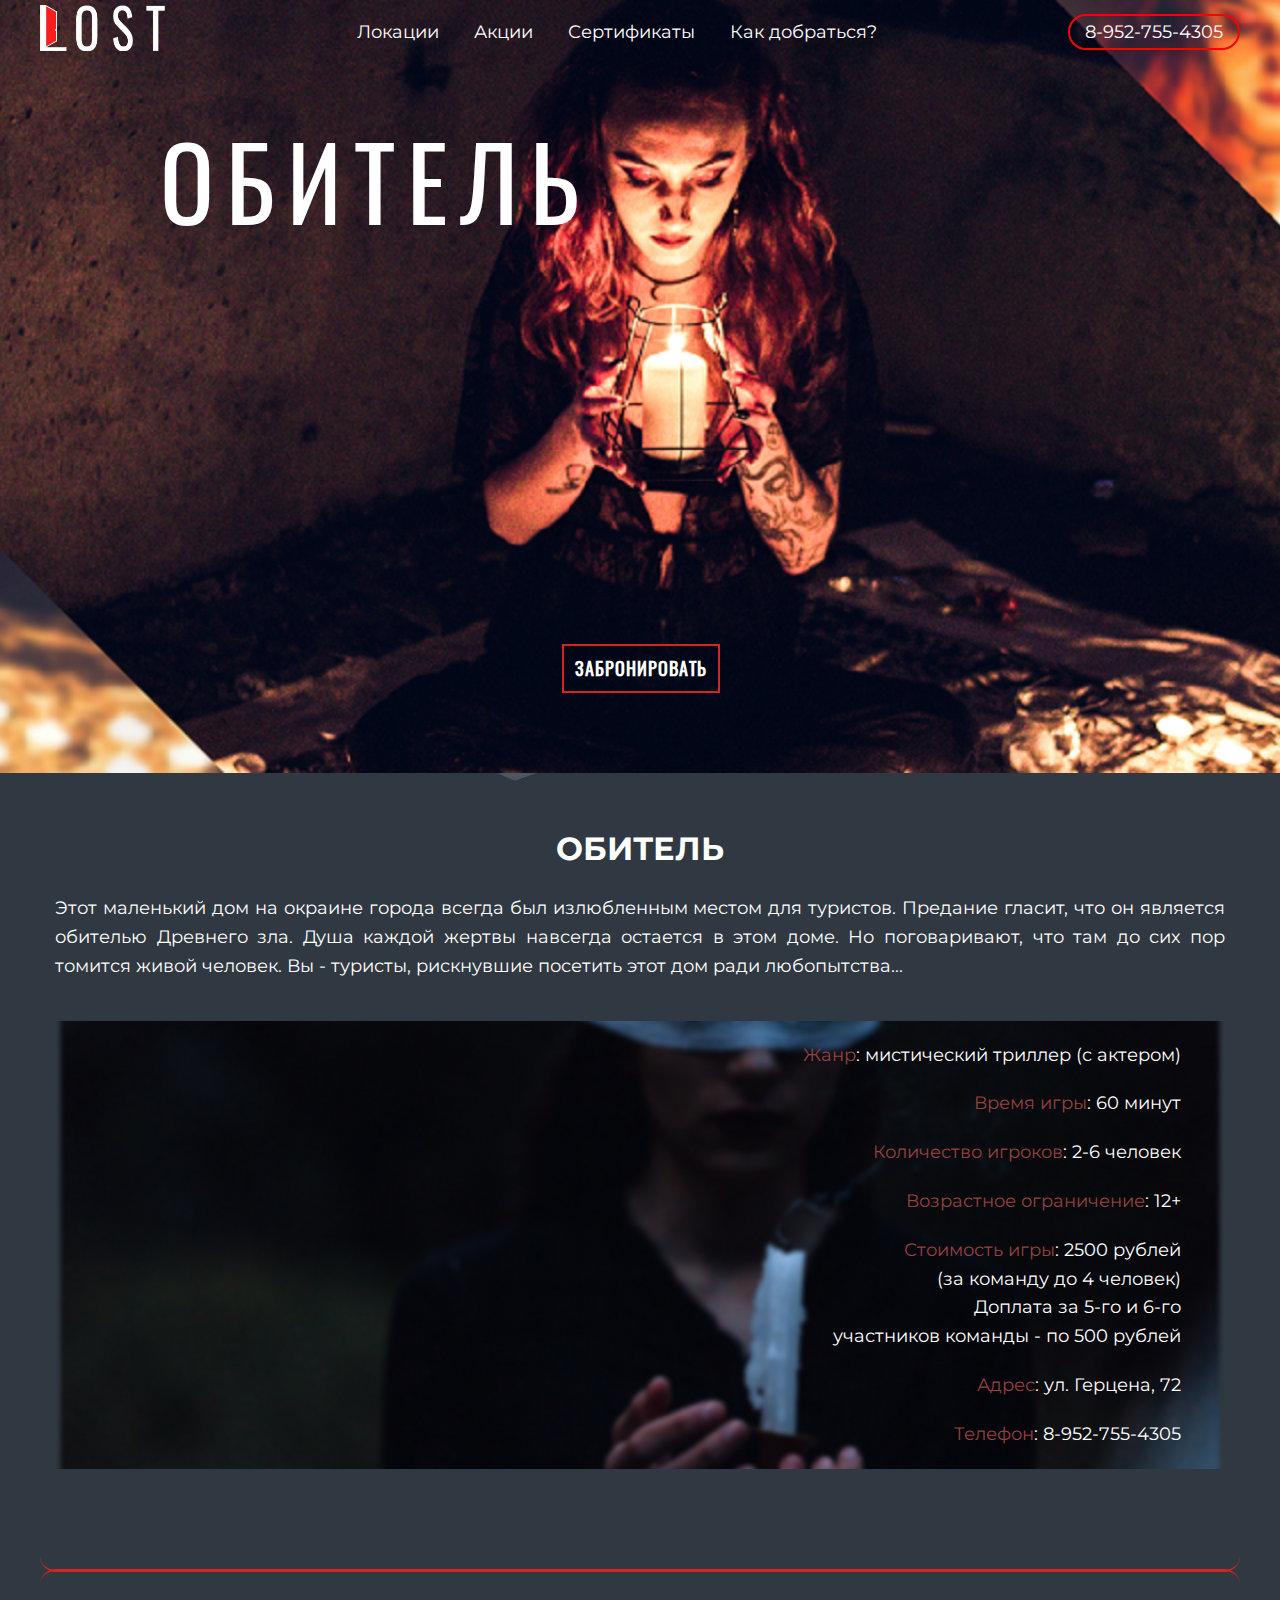
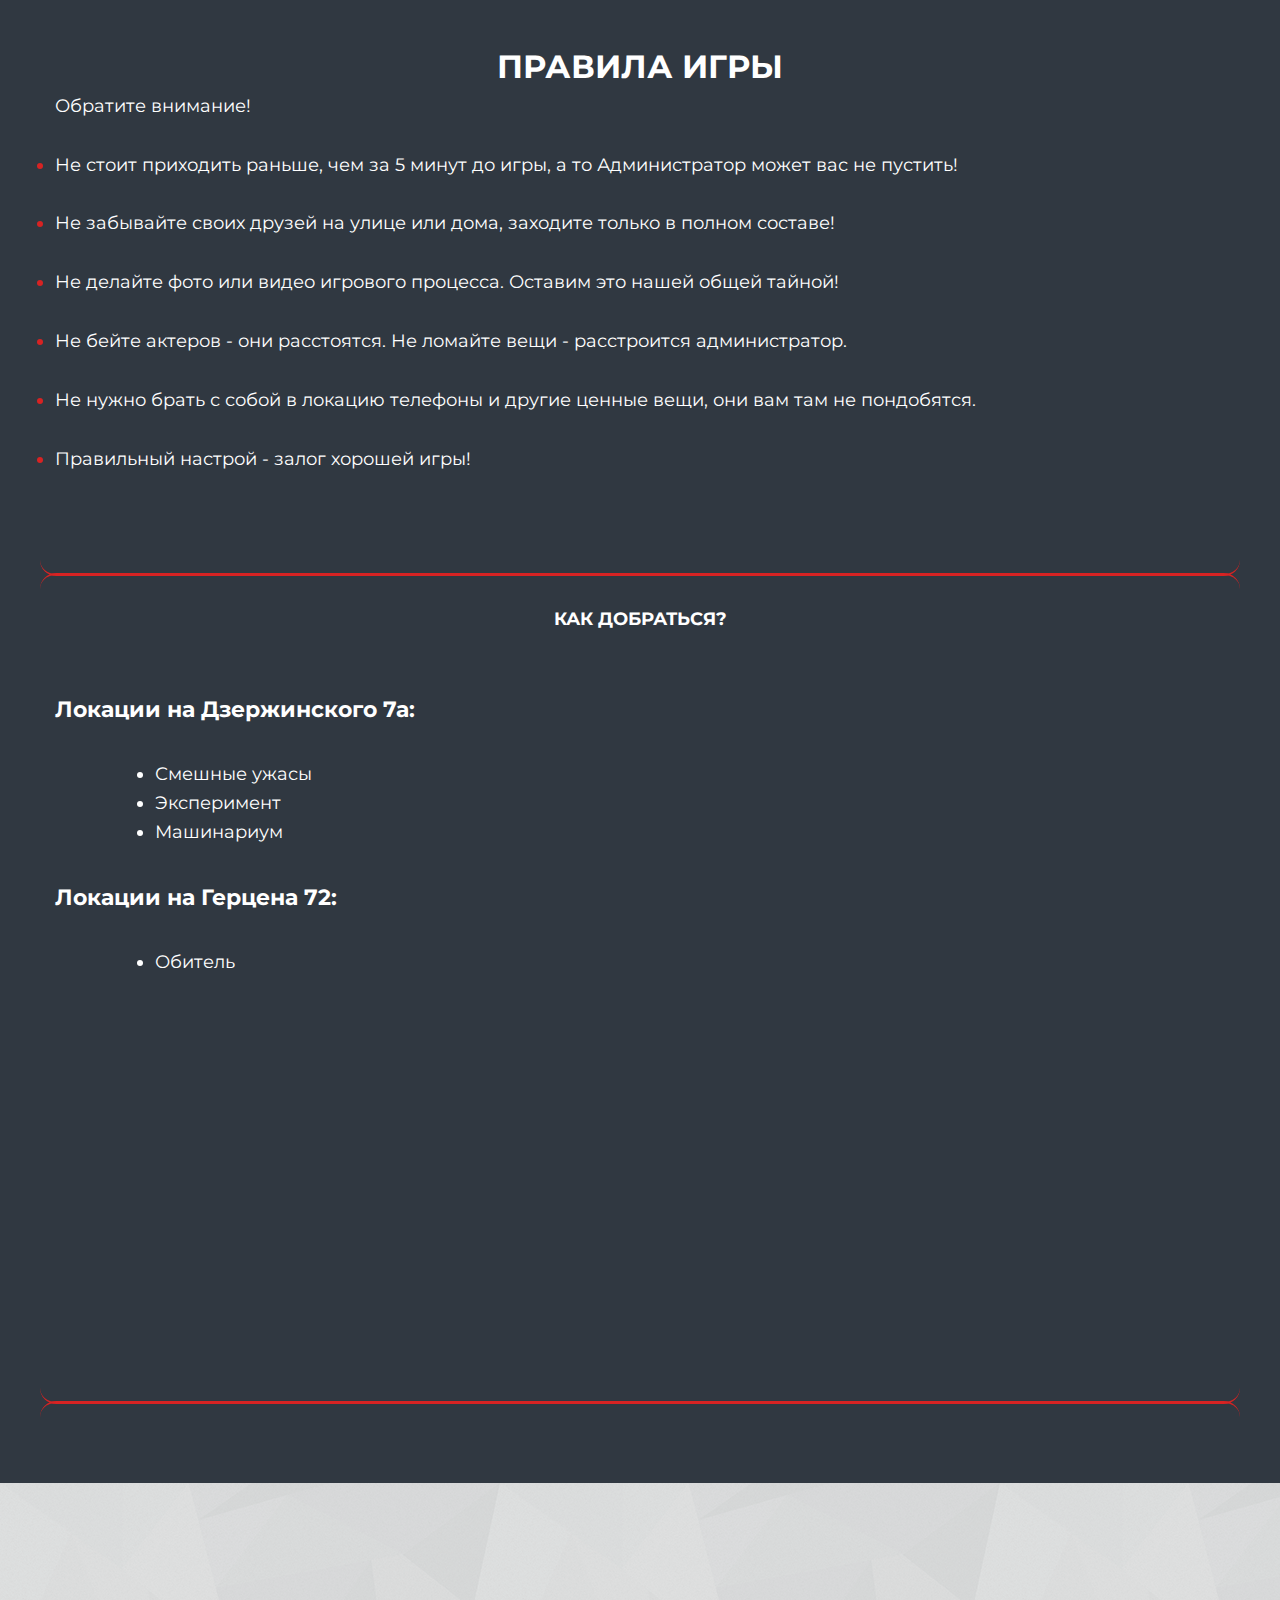
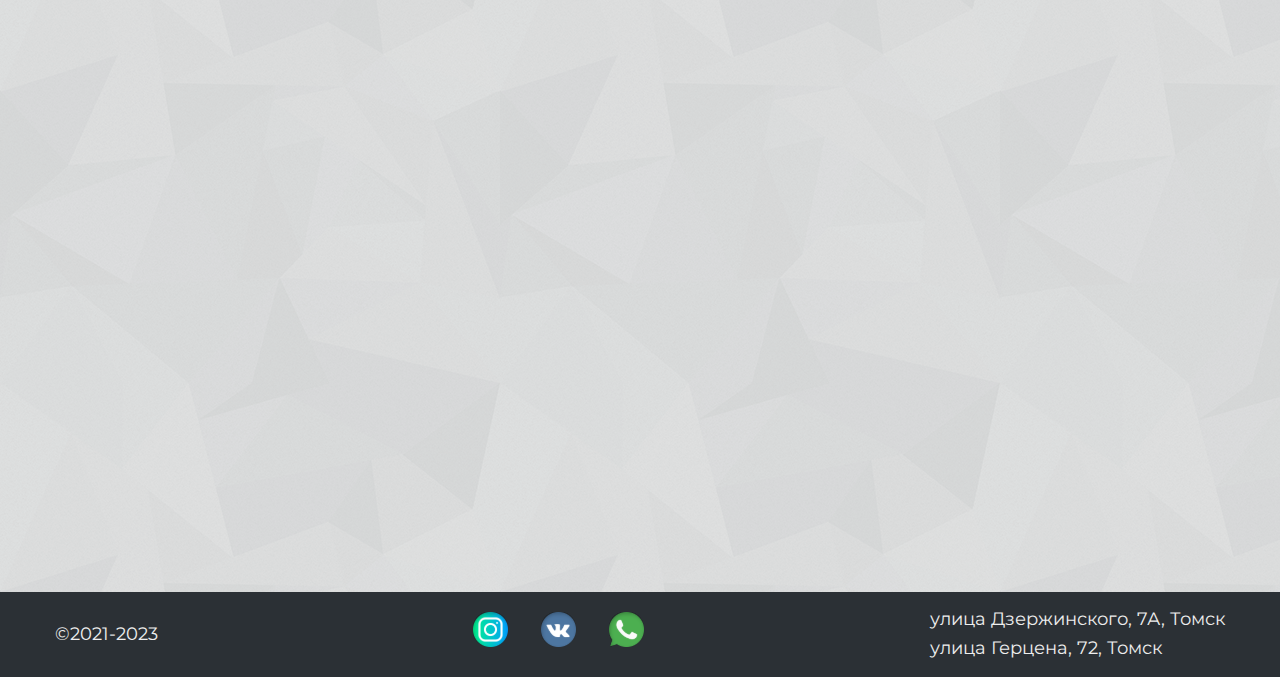
==== commit 33b773d2: "lost 3.1" ====
--- a/abode.html
+++ b/abode.html
@@ -17,41 +17,15 @@
             <div class="header__inner">
                 <div class="header__logo">
                     <a href="index.html">
-                        <?xml version="1.0" standalone="no"?>
-                        <!DOCTYPE svg
-                            PUBLIC "-//W3C//DTD SVG 20010904//EN" "http://www.w3.org/TR/2001/REC-SVG-20010904/DTD/svg10.dtd">
-                        <svg version="1.0" xmlns="http://www.w3.org/2000/svg" width="220.000000pt" height="44.000000pt"
-                            viewBox="0 0 400.000000 80.000000" preserveAspectRatio="xMidYMid meet">
-
-                            <g transform="translate(0.000000,80.000000) scale(0.100000,-0.100000)" fill="#303841"
-                                stroke="none">
-                                <path d="M0 400 l0 -400 2000 0 2000 0 0 400 0 400 -2000 0 -2000 0 0 -400z
-    m1040 269 c180 -79 231 -314 100 -463 -28 -32 -77 -66 -95 -66 -3 0 -5 108 -5
-    240 l0 240 -115 0 c-63 0 -115 -2 -115 -5 0 -2 33 -26 73 -54 40 -27 78 -55
-    85 -64 9 -11 12 -54 10 -157 l-3 -142 -72 -40 -72 -39 -40 21 c-52 26 -105 79
-    -133 133 -19 34 -23 58 -23 127 0 73 4 92 27 136 74 140 233 196 378 133z
-    m955 -20 c152 -78 180 -336 50 -462 -89 -87 -234 -89 -329 -6 -123 108 -122
-    336 2 439 22 19 55 40 73 47 52 20 148 11 204 -18z m504 21 c55 -15 99 -52
-    122 -99 29 -62 23 -86 -21 -86 -31 0 -35 3 -41 32 -14 68 -63 97 -156 91 -66
-    -4 -86 -15 -98 -56 -11 -38 37 -74 160 -116 60 -21 122 -47 137 -58 85 -60 75
-    -189 -18 -233 -84 -40 -251 -27 -316 25 -32 25 -55 73 -60 125 -3 40 -3 40 35
-    43 34 3 37 1 37 -23 0 -14 7 -41 15 -61 20 -49 67 -67 166 -62 87 4 119 22
-    119 69 0 61 -18 74 -164 120 -110 35 -150 58 -172 100 -23 44 -14 113 18 146
-    47 47 156 67 237 43z m-1159 -241 l0 -240 128 2 127 1 3 -29 3 -30 -83 -6
-    c-46 -4 -115 -7 -155 -7 -106 0 -103 -9 -103 291 0 135 3 249 7 252 3 4 21 7
-    40 7 l33 0 0 -241z m1778 209 l-3 -33 -87 -3 -88 -3 -2 -232 -3 -232 -37 -3
-    -38 -3 0 235 0 235 -87 3 -88 3 -3 33 -3 32 221 0 221 0 -3 -32z" />
-                                <path d="M936 321 c-4 -7 -5 -15 -2 -18 9 -9 19 4 14 18 -4 11 -6 11 -12 0z" />
-                                <path d="M1790 592 c-20 -11 -46 -38 -60 -63 -21 -37 -25 -57 -25 -129 0 -72
-    4 -92 25 -129 31 -54 78 -81 143 -81 68 0 111 21 144 71 26 39 28 50 28 138 0
-    106 -14 145 -68 184 -39 30 -140 35 -187 9z" />
-                            </g>
-                        </svg>
-                    </a>
+                        <img src="images/logo.png" alt="">
+                    </a>
+                </div>
+                <div class="header__burger">
+                    <span></span>
                 </div>
                 <nav>
                     <ul class="topmenu">
-                        <li><a href="#" class="down">Локации</a>
+                        <li><a href="index.html" class="down">Локации</a>
                             <ul class="submenu">
                                 <li><a href="Experiment.html">Эксперимент</a></li>
                                 <li><a href="horror.html">Смешные ужасы</a></li>
@@ -60,7 +34,7 @@
                             </ul>
                         </li>
                         <li><a href="index.html#promotions">Акции</a></li>
-                        <li><a href="Certificates.html">Сертификаты</a></li>
+                        <li><a href="index.html#certificates">Сертификаты</a></li>
                         <li><a href="index.html#location">Как добраться?</a></li>
                     </ul>
                 </nav>
@@ -73,11 +47,40 @@
     </header>
     <section class="preview">
         <div class="slider__item4">
+            <div class="static_header">
+                <div class="header__inner">
+                    <div class="header__logo">
+                        <a href="index.html">
+                            <img src="images/logo.png" alt="">
+                        </a>
+                    </div>
+                    <div class="header__burger">
+                        <span></span>
+                    </div>
+                    <nav>
+                        <ul class="topmenu">
+                            <li><a href="index.html" class="down">Локации</a>
+                                <ul class="submenu">
+                                    <li><a href="Experiment.html">Эксперимент</a></li>
+                                    <li><a href="horror.html">Смешные ужасы</a></li>
+                                    <li><a href="Machinarium.html">Машинариум</a></li>
+                                    <li><a href="abode.html">Обитель</a></li>
+                                </ul>
+                            </li>
+                            <li><a href="index.html#promotions">Акции</a></li>
+                            <li><a href="index.html#certificates">Сертификаты</a></li>
+                            <li><a href="index.html#location">Как добраться?</a></li>
+                        </ul>
+                    </nav>
+                    <div class="number">
+                        <a href="" class="">8-952-755-4305</a>
+                    </div>
+                </div>
+            </div>
             <div class="slider__title4">
                 ОБИТЕЛЬ
             </div>
-            <a href="#" class="specific__btn">ЗАБРОНИРОВАТЬ</a><br>
-            <a href="#" class="specific__btn__feedback"> ОТЗЫВЫ </a>
+            <a href="javascript:void(0)" onclick="slowScroll('#booking')" class="specific__btn">ЗАБРОНИРОВАТЬ</a>
         </div>
     </section>
     <section class="about__quest">
@@ -116,42 +119,67 @@
             <div class="rules__text">
                 <p>Обратите внимание!</p>
                 <ul>
-                    <li><span>Командам рекомендуется приходить не раньше, чем за 5 минут до игры, и заходить только в
-                            полном
-                            составе.
-                            Администратор оставляет за собой право не впускать команду раньше назначенного времени и не
-                            в полном
-                            составе;</span></li>
-
-                    <li><span>К игровому процессу не допускаются дети до 12 лет. Исключения обсуждаются в индивидуальном
-                            порядке с
-                            оператором. Администратор в праве отказать в проведении игры лицам, не подходящим под
-                            возрастное
-                            ограничение, в случае возникновения сомнений в возрасте ребенка, администрация имеет право
-                            запросить
-                            документ удостоверяющий возраст;</span></li>
-
-                    <li><span>К игровому процессу не допускаются люди, находящиеся в состоянии алкогольного опьянения и
-                            иного
-                            неадекватного состояния;</span></li>
-
-                    <li><span>Оператор вправе в любое время остановить игру в случаях:
-                            <br>— фото и видеосъемки игрового процесса или интерьера комнат;
-                            <br>— применения грубой силы, посторонних предметов, и совершения иных действий, влекущих за
-                            собой порчу
-                            реквизита;
-                            <br>— баловства, членовредительства между членами команды во время игры.</span></li>
-
-
-                    <li><span>Игроки должны переводить телефоны в беззвучный режим и оставлять их вместе с другими
-                            ценными вещами
-                            вне локации. Сотрудники не несут ответственности за целостность пронесенных внутрь локации
-                            вещей.</span></li>
+                    <li><span>Не стоит приходить раньше, чем за 5 минут до игры, а то Администратор может вас не
+                            пустить!</span></li>
+
+                    <li><span>Не забывайте своих друзей на улице или дома, заходите только в полном составе!</span></li>
+
+                    <li><span>Не делайте фото или видео игрового процесса. Оставим это нашей общей тайной!</span></li>
+
+                    <li><span>Не бейте актеров - они расстоятся. Не ломайте вещи - расстроится администратор.</span>
+                    </li>
+
+                    <li><span>Не нужно брать с собой в локацию телефоны и другие ценные вещи, они вам там не
+                            пондобятся.</span></li>
+
+                    <li><span>Правильный настрой - залог хорошей игры!</span></li>
                 </ul>
             </div>
         </div>
     </section>
-
+    <hr>
+    <section id="location" class="location">
+        <div class="container">
+            <div class="location__top">
+                КАК ДОБРАТЬСЯ?
+            </div>
+            <div class="location__content">
+                <div class="location__info">
+                    <div class="location__info-title">
+                        Локации на Дзержинского 7а:
+                    </div>
+                    <div class="location__info-text">
+                        <div class="quests">
+                            <ul>
+                                <li>Смешные ужасы</li>
+                                <li>Эксперимент</li>
+                                <li>Машинариум</li>
+                            </ul>
+                        </div>
+                        <div class="location__info-title">
+                            Локации на Герцена 72:
+                        </div>
+                        <div class="quests">
+                            <ul>
+                                <li>Обитель</li>
+                            </ul>
+                        </div>
+                    </div>
+                </div>
+                <div class="location__map">
+                    <iframe
+                        src="https://www.google.com/maps/embed?pb=!1m18!1m12!1m3!1d2203.6343324834756!2d84.98403915185479!3d56.47406038065788!2m3!1f0!2f0!3f0!3m2!1i1024!2i768!4f13.1!3m3!1m2!1s0x4326933bcd601b8d%3A0xcb39184a74643caf!2z0JPQtdGA0YbQtdC90LAsIDcyLCDQotC-0LzRgdC6LCDQotC-0LzRgdC60LDRjyDQvtCx0LsuLCA2MzQwNjE!5e0!3m2!1sru!2sru!4v1631369289959!5m2!1sru!2sru"
+                        width="800" height="600" style="border:0;" allowfullscreen="" loading="lazy"></iframe>
+                </div>
+            </div>
+        </div>
+    </section>
+    <hr>
+    <div class="booking" id="booking">
+        <iframe frameborder="no" scrolling="yes"
+            src="https://xn--b1acdcqi5ci.xn--p1ai/api/smart_widget/5d8cdbd9d74af05952792b9e/redirect"
+            style="margin: 0px; width: 920px; max-width: 100%; height: 700px;"></iframe>
+    </div>
     <footer>
         <div class="container">
             <div class="footer__inner">
@@ -159,13 +187,13 @@
                     ©2021-2023
                 </div>
                 <div class="footer__pictures">
-                    <a href="https://www.instagram.com/lost_tomsk70/?utm_medium=copy_link">
+                    <a href="https://www.instagram.com/lost_tomsk70/?utm_medium=copy_link" target="_blank">
                         <img src="images/instagram.svg" alt="">
                     </a>
-                    <a href="https://vk.com/lost70">
+                    <a href="https://vk.com/lost70" target="_blank">
                         <img src="images/vk.svg" alt="">
                     </a>
-                    <a href="">
+                    <a href="https://wa.me/79131171575">
                         <img src="images/whatsapp.svg" alt="">
                     </a>
                 </div>
@@ -178,6 +206,7 @@
     </footer>
     <script src="https://ajax.googleapis.com/ajax/libs/jquery/3.6.0/jquery.min.js"></script>
     <script src="js/slick.min.js"></script>
+    <script src="js/scroll.js"></script>
     <script src="js/main.js"></script>
 </body>
 
--- a/css/style.css
+++ b/css/style.css
@@ -48,15 +48,44 @@
     background-color: #303841;
     width: 100%;
     z-index: 1000;
-    padding: 5px 0;
-  
-}
+    left: 0;
+    display: none;
+    transition: all .5s ease
+}
+
+.static_header{
+    display: block;
+}
+
+@media (max-width:768px){
+    .static_header{
+        background-color: #303841;
+        width: 100%;
+        z-index: 1000;
+        left: 0;
+        top: 0;
+        position: fixed;
+    }
+
+}
+
+
+.header_main{
+    background-color: #303841;
+    width: 100%;
+    z-index: 1000;
+    left: 0;
+    top: 0;
+    position: fixed;
+}
+
 .location__map iframe,
 .location__map object{
     max-width: 100%;
 }
 
 .header__inner{
+    padding: 5px 0;
     width: 100%;
     max-width: 1200px;
     margin: 0 auto;
@@ -75,17 +104,24 @@
     background-color:#fff;
 }
 
+.header__logo a img{
+    width: 125px;
+}
+
 .header__burger{
     display: none;
 }
 
-
+.header__fixed2{
+    transform: translateY(70px);
+}
 
 .header__fixed{
     position: fixed;
     left: 0;
-    top: 0;
-}
+    top: -70px;
+    display: block;    
+    }
 
 nav{
     text-align: center;
@@ -179,78 +215,95 @@
     .header__burger{
         display: block;
         position: relative;
-        width: 30px;
-        height: 20px;
-    }
-    .header__burger span{
+        width: 40px;
+        height: 35px;
+        margin-right: 20px;
+    }
+    .header__burger span, 
+    .header__burger:before, 
+    .header__burger:after{
         position: absolute;
-        background-color: #fff;
-        left: 0;
+        background: #fff;
         width: 100%;
-        height: 2px;
-        top: 9px;
+        height: 3px;
+        margin: 0 auto;
         transition: all .3s ease 0s;
     }
     .header__burger:before,
     .header__burger:after{
         content: '';
-        background-color: #fff;
+    }
+
+    .header__burger span{
+        top: 16px;
+    }
+
+    .header__burger:before{
+        top: 5px;
+    }
+    .header__burger:after{
+        bottom: 5px;
+    }
+    .header__burger.open-menu span{
+        transform: scale(0);
+        transition: .5s;
+    }
+    .header__burger.open-menu:before{
+        transform: rotate(38deg);
+        top: 16px;
+        transition: .4s;
+    }
+    .header__burger.open-menu:after{
+        transform: rotate(-38deg);
+        bottom: 16px;
+        transition: .4s;
+    }
+    nav{
+        display: block;
         position: absolute;
+        top: 55px;
+        left: 0;
+        background: #303841;
+        box-shadow: #ccc;
         width: 100%;
-        height: 2px;
+        box-shadow: 0 4px 2px -2px rgba(36, 36, 36, .17);
+        z-index: 100;
+        left: -100%;
+        transition: all 0.4s ease;
+    }
+    .topmemu{
+        display: block;
+    }
+    .topmenu li{
+        margin: 40px 0px 40px 33px;
+        font-size: 14px;
+        display: block;
+        z-index: 100;
+    }
+    nav.open-menu{
         left: 0;
-        transition: all .3s ease 0s;
-    }
-    .header__burger:before{
-        top: 0;
-    }
-    .header__burger:after{
-        bottom: 0;
-    }
-
-    .header__burger.active:before{
-        transform: rotate(45deg);
-        top: 9px;
-    }
-    
-    .header__burger.active:after{
-        transform: rotate(-45deg);
-        bottom: 9px;
-    }
-    
-    .header__burger.active span{
-        transform: scale(0);
-    }
-
-    nav ul{
+    }
+    .number{
         display: none;
-        position: absolute;
-        left: 0;
-        right: 0;
-        margin-top: 20px;
-        
-    }
-
-    .topmenu li{
-        display: block;
-        z-index: 10;
-        
-    }
-    .topmenu a{
-        display: block;
-        background-color: black; 
-        border-top: 1px solid red;
-        border-bottom: 1px solid red;
-    }
+    }
+
 }
 
 .slider__item1{
     position: relative;
-    background-image: url(../images/1.png);
-    background-repeat: no-repeat;
-    background-size: cover;
-    background-position: center;
-    min-height: 773px;
+    background: url(../images/1.png) center/cover no-repeat;   
+    height: 773px;
+}
+
+@media (max-width:768px){
+    .slider__item1{
+        max-width: 768px;
+        min-height: 309px;
+    }
+}
+
+.preview__buttons{
+    padding-top: 250px;
 }
 
 .slider__title1{
@@ -270,12 +323,8 @@
 
 .slider__item2{
     position: relative;
-    background-image: url(../images/2.png);
-    background-repeat: no-repeat;
-    background-size: cover;
-    background-position: center;
-    min-height: 773px;
-    
+    background: url(../images/2.png) center/cover no-repeat;   
+    height: 773px;
 }
 
 .slider__title2{
@@ -312,9 +361,8 @@
 
 .slider__item3{
     position: relative;
-    background-position: center;
-    background-image: url("../images/3.png");
-    min-height: 773px;
+    background: url(../images/3.png) center/cover no-repeat;   
+    height: 773px;
 }
 
 .slider__title3{
@@ -345,9 +393,8 @@
 
 .slider__item4{
     position: relative;
-    background-image: url("../images/4.png");
-    background-position: center;
-    min-height: 773px;
+    background: url(../images/4.png) center/cover no-repeat;   
+    height: 773px;
 }
 
 .slider__title4{
@@ -414,24 +461,86 @@
 }
 
 .slider{
+    max-width: 1800px;
+    margin: 20px auto;
+}
+
+.slider__inner{
+    
+}
+
+.slider__inner .items{
     position: relative;
-}
-
-.slider__inner{
-    position: relative;
-    color: #FFFFFF;
-}
+    margin: 0 20px;
+    transition: all linear .4s;
+}
+
+@media (max-width: 768px){
+    .slider__inner .items{
+        margin: 0;
+    }
+}
+
+.slider__inner .items a{
+    text-decoration: none;
+}
+
+.slider__inner .items:hover img{
+    filter: blur(8px);
+}
+
+.slider__inner .items img{
+    max-width: 100%;
+    height: auto;
+    transition: all linear .4s;
+    transform: scale(0.9);
+    opacity: 0.5;
+}
+
+.slider__inner .slick-center img{
+    transform: scale(1);
+    opacity: 1;
+}
+
+.slider__inner .sl__text{
+    position: absolute;
+    top: 30%;
+    width: 100%;
+    color: #fff;
+    text-align: center;
+    
+}
+
+.sl__zag{
+    font-size: 40px;
+    margin-top: 20px;
+}
+
+.slider__inner .items:hover .sl__slog{
+    display: none;
+}
+
+.sl__desc{
+    transition: all linear .2s;
+    margin-top: 150px;
+    opacity: 0;
+}
+.slider__inner .items:hover .sl__desc{
+    margin-top: 0;
+    opacity: 1;
+}
+
 .slider .slick-btn{
     position: absolute;
     z-index: 3;
     top: 50%;
-    margin-top: -30px;
+    margin-top: -250px;
     font-size: 0;
     cursor: pointer;
     outline: none;
     border: none;
-    width: 30px;
-    height: 60px;
+    width: 200px;
+    height: 531px;
 }
 
 .slick-btn.slick-disabled{
@@ -440,13 +549,13 @@
 }
 
 .slick-next{
-    background: url('../images/sl-arrow_r.svg') 0 0 / 100% no-repeat;
-    right: 5%;
+    background: url('../images/sl-arrow_r.svg') center / 15% no-repeat;
+    right: 0%;
 }
 
 .slick-prev{
-    background: url('../images/sl-arrow_l.svg') 0 0 / 100% no-repeat;
-    left: 5%;
+    background: url('../images/sl-arrow_l.svg') center / 15% no-repeat;
+    left: 0%;
 }
 
 .slider .slick-dots{
@@ -582,8 +691,8 @@
 
 footer{
     min-height: 85px;
-    color: #000;
-    background-color: #EEEEEE;
+    color: #EEEEEE;
+    background-color: #2b3035;
 }
 
 .footer__inner{
@@ -639,10 +748,10 @@
     color: #303841;
 }
 
-.specific__quest__title1{
+.quest__title{
     font-family: Oswald-Regular;
-    padding: 101px 0 0 0;
-    font-size: 150px;
+    padding: 201px 0 0 0;
+    font-size: 80px;
     text-align: center;
 }
 
@@ -730,8 +839,12 @@
     text-align: right;
 }
 
+.yellow-text{
+    color: #F6DE00;
+}
+
 .red-text{
-    color: #D72323;
+    color: #974040;
 }
 
 .rules{
@@ -753,6 +866,11 @@
     color: #fff;
 }
 
+.booking{
+    text-align: center;
+    margin-top: 50px;
+    background: url(../images/shattered.png);
+}
 
 .wrapper{
   padding: 20px 0;
@@ -796,7 +914,7 @@
 }
 .counter-up .content .box{
   border: 1px dashed rgba(255,255,255,0.6);
-  width: calc(25% - 30px);
+  width: calc(33% - 30px);
   border-radius: 5px;
   display: flex;
   align-items: center;
@@ -824,12 +942,18 @@
   font-weight: 400;
   color: #ccc;
 }
+
+.spincrement{
+    opacity: 0;
+}
 @media screen and (max-width: 1097px) {
   .counter-up{
     padding: 50px 50px 0 50px;
   }
   .counter-up .content .box{
     width: calc(50% - 30px);
+    
+    margin: 0 auto;
     margin-bottom: 50px;
   }
 }
@@ -860,6 +984,7 @@
 
 .certificates__info p {
     margin-top: 10px;
+    
 }
 
 .certificates__info ul{
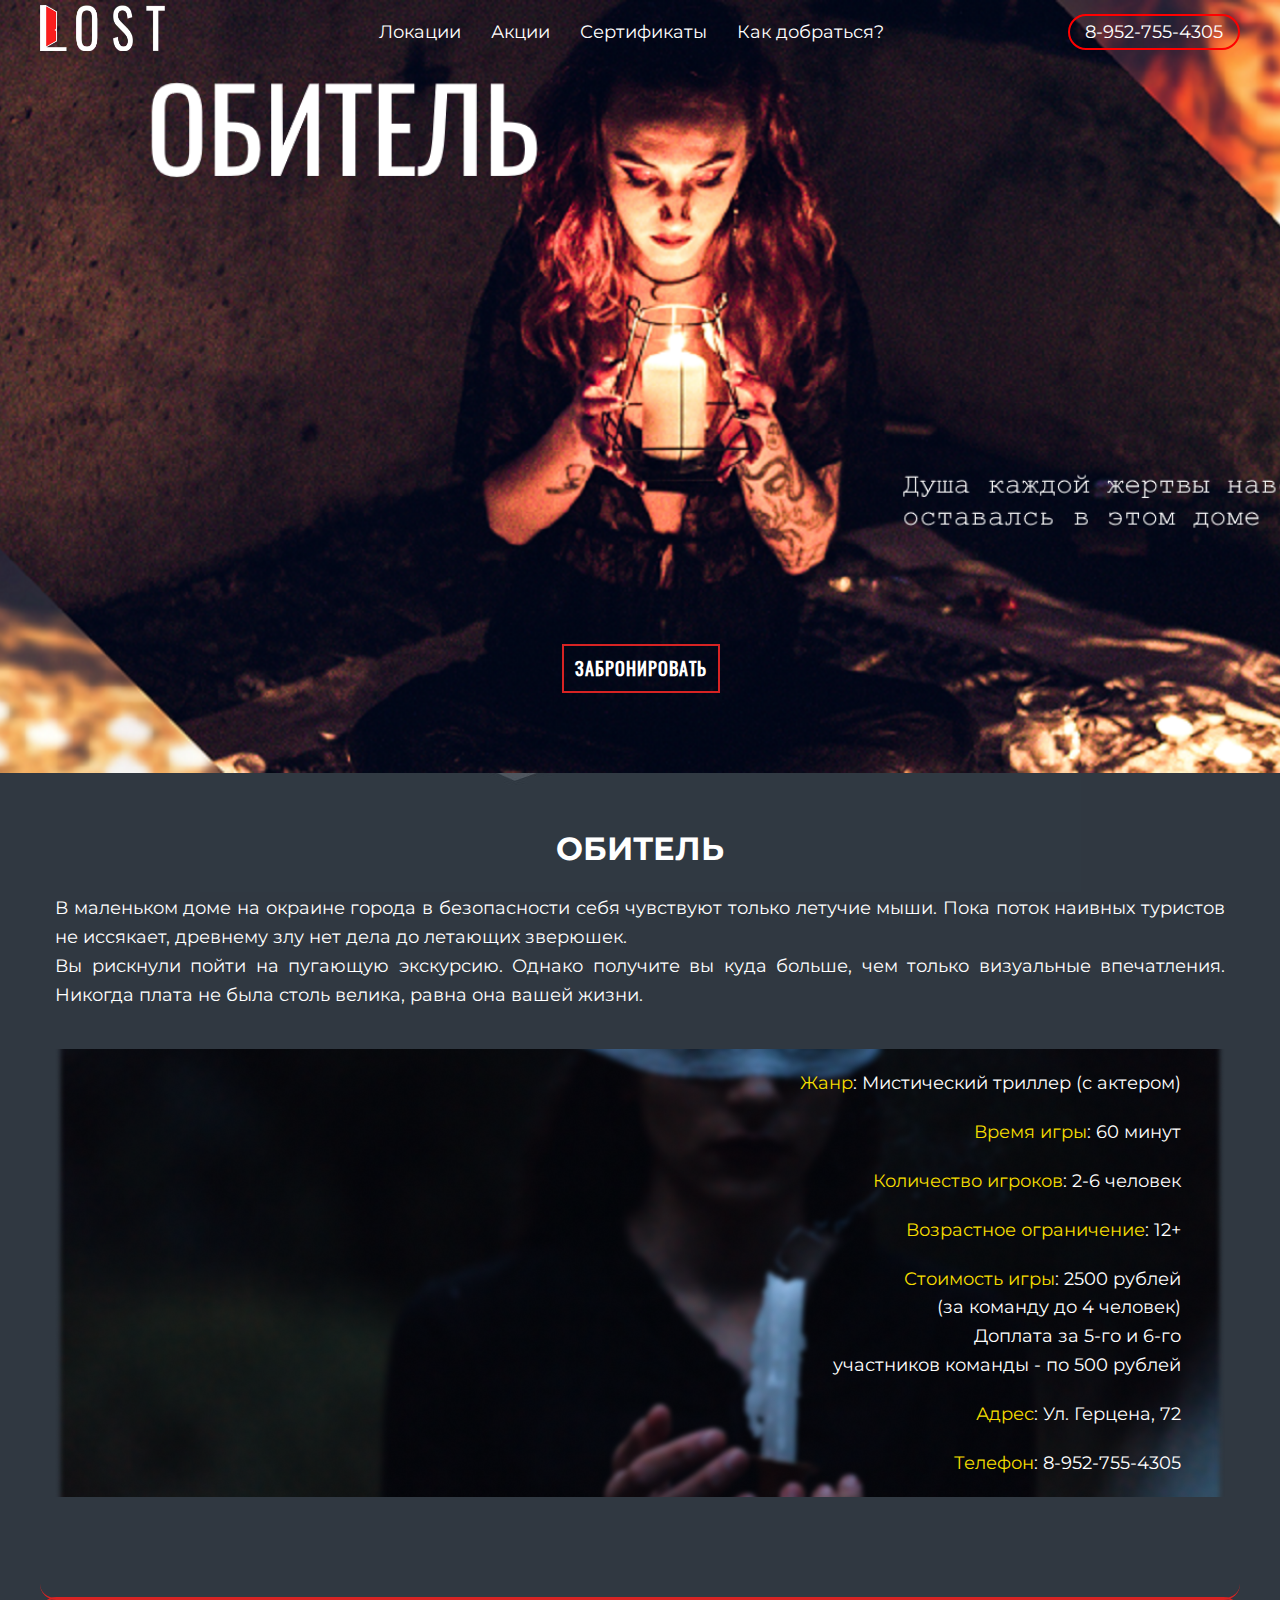
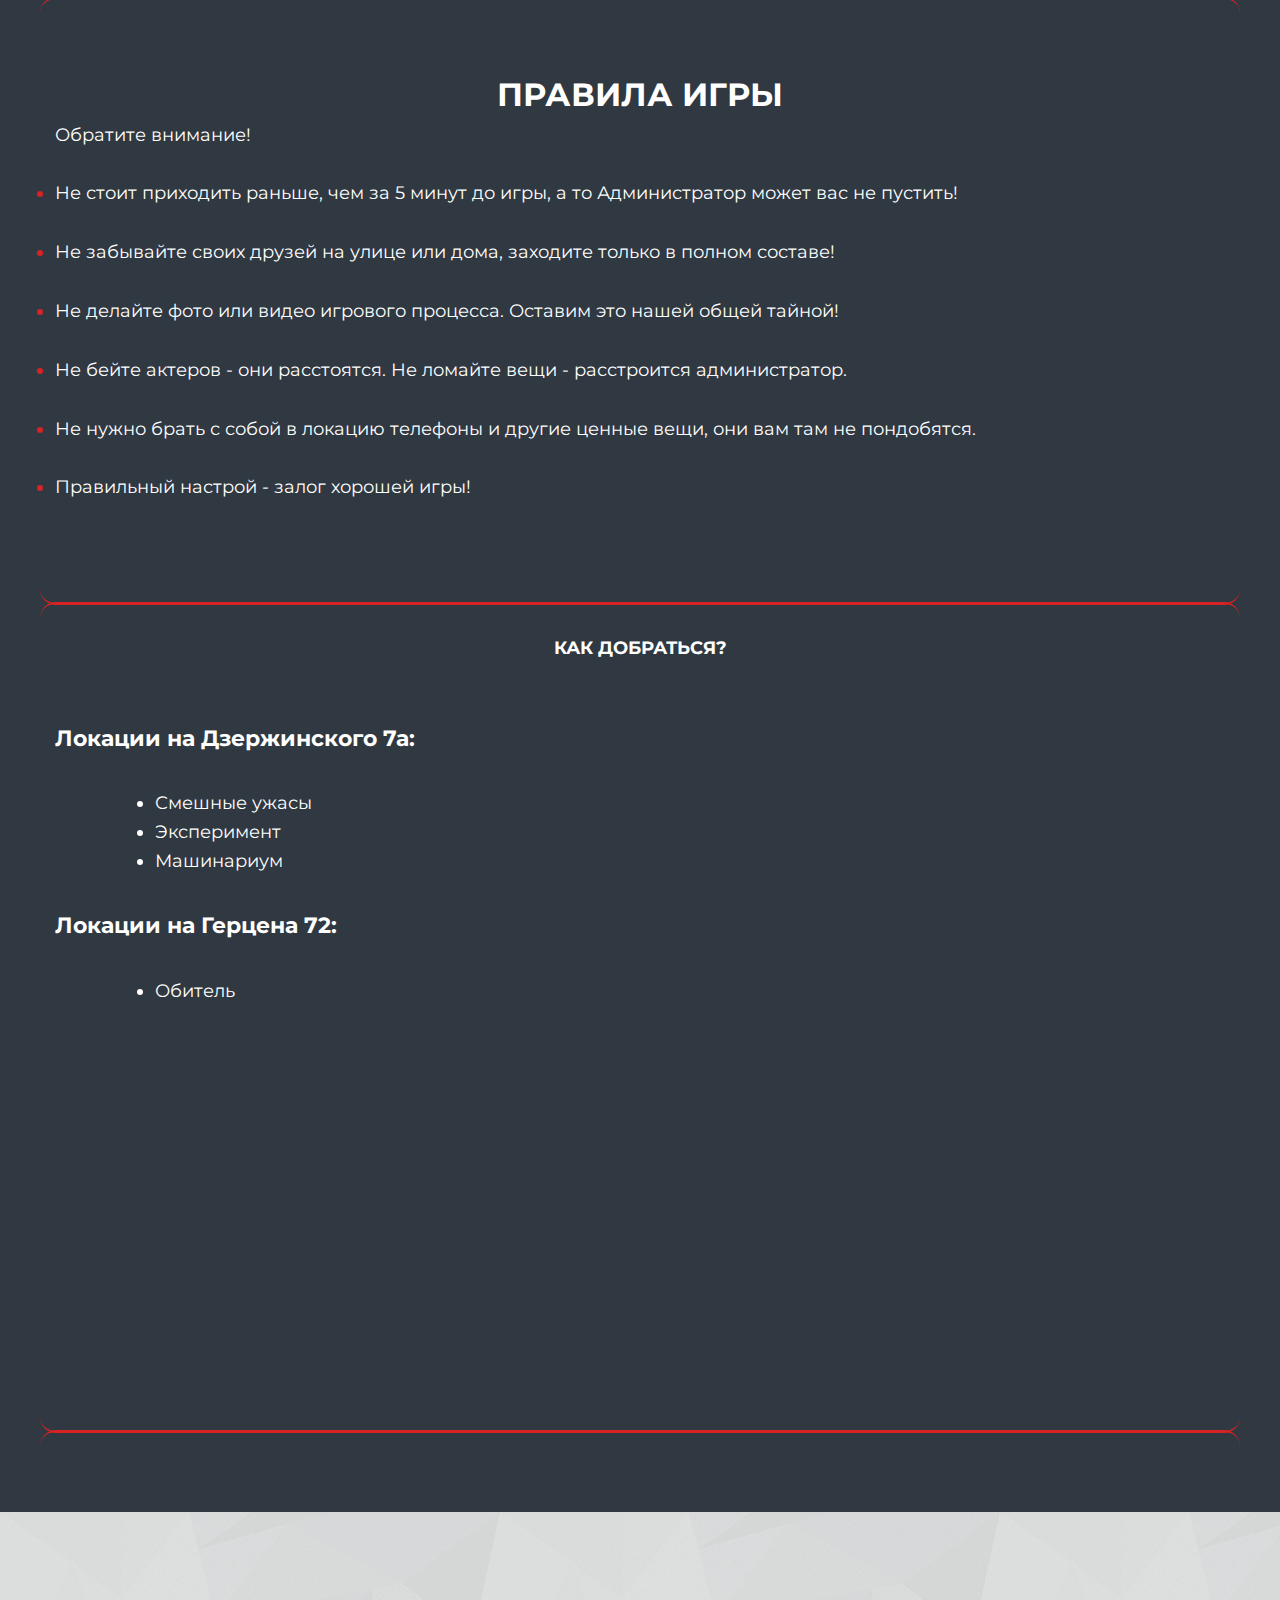
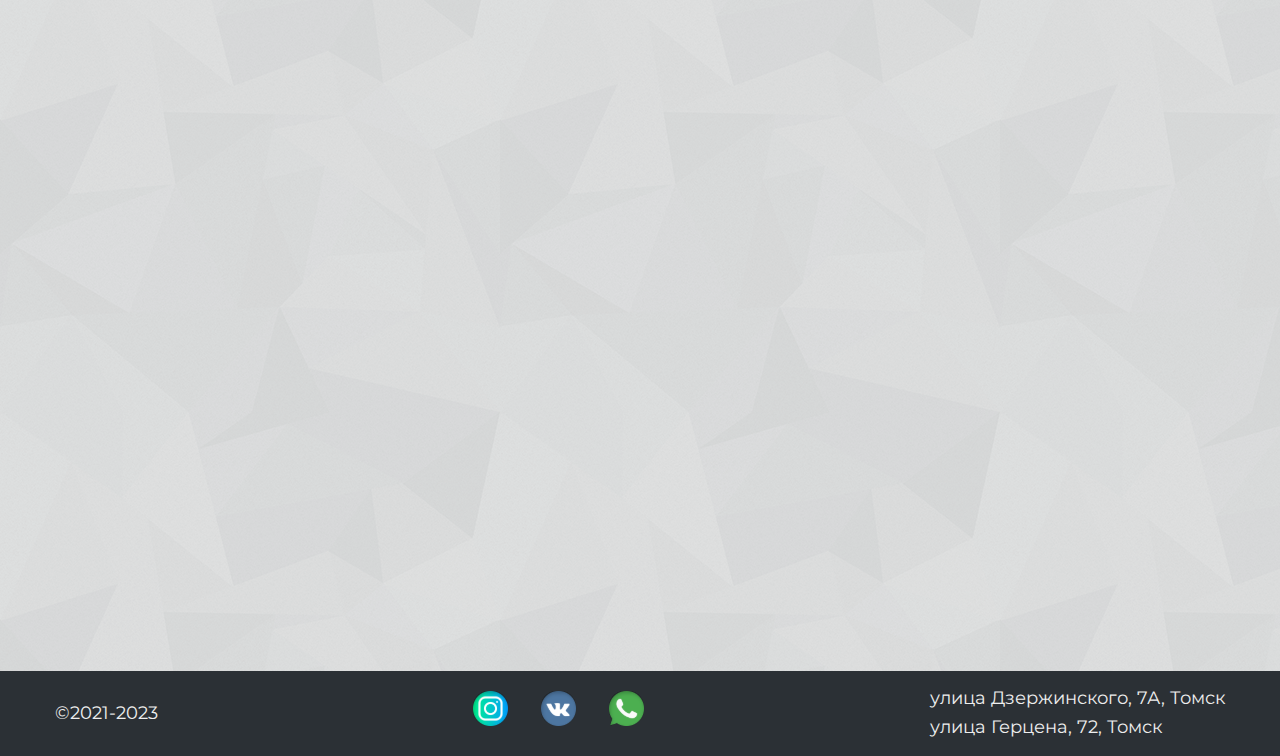
==== commit f0439d73: "Lost 3.2" ====
--- a/abode.html
+++ b/abode.html
@@ -26,6 +26,7 @@
                 <nav>
                     <ul class="topmenu">
                         <li><a href="index.html" class="down">Локации</a>
+                            <span class="menu__arrow"></span>
                             <ul class="submenu">
                                 <li><a href="Experiment.html">Эксперимент</a></li>
                                 <li><a href="horror.html">Смешные ужасы</a></li>
@@ -46,7 +47,7 @@
         </div>
     </header>
     <section class="preview">
-        <div class="slider__item4">
+        <div class="abode__preview">
             <div class="static_header">
                 <div class="header__inner">
                     <div class="header__logo">
@@ -77,9 +78,6 @@
                     </div>
                 </div>
             </div>
-            <div class="slider__title4">
-                ОБИТЕЛЬ
-            </div>
             <a href="javascript:void(0)" onclick="slowScroll('#booking')" class="specific__btn">ЗАБРОНИРОВАТЬ</a>
         </div>
     </section>
@@ -89,24 +87,23 @@
                 ОБИТЕЛЬ
             </div>
             <div class="about__quest-text">
-                Этот маленький дом на окраине города всегда был излюбленным местом для туристов.
-                Предание гласит, что он является обителью Древнего зла. Душа каждой жертвы навсегда остается в этом
-                доме.
-                Но поговаривают, что там до сих пор томится живой человек.
-                Вы - туристы, рискнувшие посетить этот дом ради любопытства...
+                В маленьком доме на окраине города в безопасности себя чувствуют только летучие мыши. Пока поток наивных туристов не иссякает, древнему 
+                злу нет дела до летающих зверюшек.<br>
+                Вы рискнули пойти на пугающую экскурсию. Однако получите вы куда больше, чем только визуальные впечатления. 
+                Никогда плата не была столь велика, равна она вашей жизни.
             </div>
 
             <div class="about__quest-price4">
 
-                <p><span class="red-text">Жанр</span>: мистический триллер (с актером)</p>
-                <p><span class="red-text">Время игры</span>: 60 минут</p>
-                <p><span class="red-text">Количество игроков</span>: 2-6 человек</p>
-                <p><span class="red-text">Возрастное ограничение</span>: 12+</p>
-                <p><span class="red-text">Стоимость игры</span>: 2500 рублей <br>(за команду до 4 человек) <br>Доплата
+                <p><span class="yellow-text">Жанр</span>: Мистический триллер (с актером)</p>
+                <p><span class="yellow-text">Время игры</span>: 60 минут</p>
+                <p><span class="yellow-text">Количество игроков</span>: 2-6 человек</p>
+                <p><span class="yellow-text">Возрастное ограничение</span>: 12+</p>
+                <p><span class="yellow-text">Стоимость игры</span>: 2500 рублей <br>(за команду до 4 человек) <br>Доплата
                     за
                     5-го и 6-го <br> участников команды - по 500 рублей</p>
-                <p><span class="red-text">Адрес</span>: ул. Герцена, 72</p>
-                <p><span class="red-text">Телефон</span>: 8-952-755-4305</p>
+                <p><span class="yellow-text">Адрес</span>: Ул. Герцена, 72</p>
+                <p><span class="yellow-text">Телефон</span>: 8-952-755-4305</p>
             </div>
         </div>
     </section>
@@ -178,7 +175,7 @@
     <div class="booking" id="booking">
         <iframe frameborder="no" scrolling="yes"
             src="https://xn--b1acdcqi5ci.xn--p1ai/api/smart_widget/5d8cdbd9d74af05952792b9e/redirect"
-            style="margin: 0px; width: 920px; max-width: 100%; height: 700px;"></iframe>
+            style="margin: 0px; width: 920px; max-width: 100%; height: 750px;"></iframe>
     </div>
     <footer>
         <div class="container">
--- a/css/style.css
+++ b/css/style.css
@@ -36,7 +36,9 @@
     background-position: center;
     background-repeat: no-repeat;
 }
-
+body._lock{
+    overflow: hidden;
+}
 .container{
     width: auto;
     max-width: 1200px;
@@ -57,7 +59,7 @@
     display: block;
 }
 
-@media (max-width:768px){
+@media (max-width: 860px){
     .static_header{
         background-color: #303841;
         width: 100%;
@@ -132,15 +134,17 @@
     display: block;
     color: #222;
 }
-
+.topmenu{
+    display: flex;
+    align-items: center;
+}
 .topmenu > li{
-    display: inline-block;
     position: relative;
 }
 
 .topmenu > li > a{
     position: relative;
-    padding: 0px 15px;
+    margin: 0 0 0 30px;
     color: #FFFFFF;
 }
 
@@ -159,15 +163,43 @@
     transition: .3s;
 }
 
-.topmenu li:hover a:before{
+body._pc .topmenu li:hover a:before{
     transform: translate(-50%, 0);
     opacity: 1;
+}
+.menu__arrow{
+    display: none;
+}
+body._touch .topmenu > li{
+    display: flex;
+    align-items: center;
+}
+body._touch .topmenu li a{
+    flex: 1 1 auto;
+}
+body._touch .menu__arrow{
+    display: block;
+    width: 0;
+    height: 0;
+    margin: 0 0 0 5px;
+    transition: all 0.3s ease 0s;
+    border-left: 5px solid transparent;
+    border-right: 5px solid transparent;
+    border-top: 10px solid #fff;
+}
+body._touch .topmenu > li._active .submenu{
+    visibility: visible;
+    opacity: 1;
+    transform: translate(-50%, 0);
+}
+body._touch .topmenu > li._active .menu__arrow{
+    transform: rotate(-180deg);
 }
 
 .submenu{
     position: absolute;
     z-index: 4;
-    left: 50%;
+    left: 60%;
     top: 100%;
     width: 150px;
     padding: 15px 0 15px;
@@ -181,7 +213,7 @@
     transition: .3s;
 }
 
-.topmenu > li:hover .submenu{
+body._pc .topmenu > li:hover .submenu{
     visibility: visible;
     opacity: 1;
     transform: translate(-50%, 0);
@@ -192,7 +224,7 @@
     transition: .3s linear;
 }
 
-.submenu a:hover {background: #e8e8e8;}
+body._pc .submenu a:hover {background: #e8e8e8;}
 
 .number a{
     padding: 5px 15px 5px 15px;
@@ -211,13 +243,14 @@
 
 
 
-@media (max-width:768px){
+@media (max-width: 860px){
     .header__burger{
         display: block;
         position: relative;
         width: 40px;
         height: 35px;
         margin-right: 20px;
+        z-index: 150;
     }
     .header__burger span, 
     .header__burger:before, 
@@ -244,90 +277,101 @@
     .header__burger:after{
         bottom: 5px;
     }
-    .header__burger.open-menu span{
+    .header__burger._active span{
         transform: scale(0);
         transition: .5s;
     }
-    .header__burger.open-menu:before{
+    .header__burger._active:before{
         transform: rotate(38deg);
         top: 16px;
         transition: .4s;
     }
-    .header__burger.open-menu:after{
+    .header__burger._active:after{
         transform: rotate(-38deg);
         bottom: 16px;
         transition: .4s;
     }
+    .header__logo{
+        z-index: 150;
+    }
+    .topmenu{
+        display: block;
+    }
     nav{
+        position: fixed;
+        top: 0;
+        right: -100%;
+        width: 100%;
+        height: 100%;
+        background-color: #444e5a;
+        padding: 100px 30px 0px 0px;
+        transition: right 0.4s ease 0s;
+        text-align: left;
+        overflow: auto;
+    }
+    nav._active{
+        right: 0;
+    }
+    nav::before{
+        content: "";
+        position: fixed;
+        width: 100%;
+        top: 0;
+        left: 0;
+        height: 65px;
+        background-color: #303841;
+        z-index: 120;
+    }
+    .topmenu > li{
+        flex-wrap: wrap;
+        margin: 0px 0px 30px 0px;
+        font-size: 28px;
+        font-weight: 700;
+    }
+    .topmemu > li:last-child{
+        margin-bottom: 0;
+    }
+    .topmenu >li._active .submenu{
         display: block;
-        position: absolute;
-        top: 55px;
-        left: 0;
-        background: #303841;
-        box-shadow: #ccc;
-        width: 100%;
-        box-shadow: 0 4px 2px -2px rgba(36, 36, 36, .17);
-        z-index: 100;
-        left: -100%;
-        transition: all 0.4s ease;
-    }
-    .topmemu{
-        display: block;
-    }
-    .topmenu li{
-        margin: 40px 0px 40px 33px;
-        font-size: 14px;
-        display: block;
-        z-index: 100;
-    }
-    nav.open-menu{
-        left: 0;
-    }
+    }
+    .submenu{
+        position: relative;
+        flex: 1 1 100%;
+        display: none;
+        background-color: transparent;
+        box-shadow: none;
+        padding: 0;
+    }
+    .submenu a{
+        color: rgb(235, 227, 227);
+        
+    }
+
     .number{
         display: none;
     }
 
 }
 
-.slider__item1{
+.experiment__preview{
     position: relative;
     background: url(../images/1.png) center/cover no-repeat;   
     height: 773px;
 }
 
-@media (max-width:768px){
-    .slider__item1{
-        max-width: 768px;
-        min-height: 309px;
-    }
-}
+
 
 .preview__buttons{
     padding-top: 250px;
 }
 
-.slider__title1{
-    font-family: Oswald-Regular;
-    text-align: center;
-    padding-top: 101px;
-    font-size: 80px;
-}
-
-.slider__text1{
-    position: absolute;
-    font-size: 26px;
-    bottom: 0%;
-    right: 15%;
-    text-align: right;
-}
-
-.slider__item2{
+.horror__preview{
     position: relative;
     background: url(../images/2.png) center/cover no-repeat;   
     height: 773px;
 }
 
-.slider__title2{
+.horror__title{
     position: absolute;
     text-align: right;
     font-family: Oswald-Regular;
@@ -337,68 +381,25 @@
     line-height: 100px;
 }
 
-.slider__text2{
-    position: absolute;
-    text-align: right;
-    font-size: 26px;
-    bottom: 12%;
-    left: 33%;
-}
-
-.slider__text2-2{
-    font-family: Zhizn;
-    position: absolute;
-    text-align: right;
-    font-size: 28px;
-    bottom: 50%;
-    left: 31%;
-}
-
 .color-text{
     color: #EA5455;
 }
 
 
-.slider__item3{
+.machinarium__preview{
     position: relative;
     background: url(../images/3.png) center/cover no-repeat;   
     height: 773px;
 }
 
-.slider__title3{
-    width: auto;
-    font-family: Oswald-Regular;
-    
-    font-size: 80px;
-    left: 157px;
-    padding-top: 80px;
-}
-
-.slider__title3-2{
-    
-    text-transform: uppercase;
-    font-size: 23px;
-    letter-spacing: 1px;
-    left: 157px;
-    line-height: 29px;
-}
-
-.slider__text3{
-    position: absolute;
-    bottom: 40px;
-    right: 125px;
-    text-align: right;
-    font-size: 26px;
-}
-
-.slider__item4{
+
+.abode__preview{
     position: relative;
     background: url(../images/4.png) center/cover no-repeat;   
     height: 773px;
 }
 
-.slider__title4{
-    
+.abode__title{
     padding-left: 160px;
     padding-top: 35px;
     font-family: Oswald-Regular;
@@ -407,24 +408,94 @@
     padding-bottom: 70px;
 }
 
-.slider__title4-2{
-    text-transform: uppercase;
-    font-size: 24px;
+.experiment__title{
+    font-family: Oswald-Regular;
+    padding: 80px 700px 0 0;
+    font-size: 80px;
+    text-align: center;
+}
+
+.machinarium__title{
+    font-family: Oswald-Regular;
+    padding: 208px 0 0 0;
+    font-size: 150px;
+    text-align: center;
+}
+
+.specific__btn,
+.specific__btn__feedback{
     position: absolute;
-    left: 165px;
-}
-
-.slider__text4{
-    position: absolute;
-    text-align: right;
-    font-size: 26px;
-    right: 162px;
-    bottom: 148px;
-}
-
-@media (max-width: 910px){
-    .slider__text1{
-        display: none;
+    font-size: 18px;
+    font-weight: 700;
+    letter-spacing: 1px;
+    font-family: Oswald-Regular;
+    border: 2px solid #d72323;
+    text-align: center;
+    text-decoration: none;
+    color: #FFFFFF;
+    transition: .4s;
+    left: calc(50% - 78px);
+}
+
+.specific__btn{
+    bottom: 80px;
+    padding: 8px 11px;
+}
+
+.specific__btn__feedback{
+    bottom: 25px;
+    padding: 8px 42px;
+}
+
+.specific__btn:hover,
+.specific__btn__feedback:hover{
+    border: 2px solid #FFFFFF;
+    background-color: #FFFFFF;
+    color: #303841;
+}
+
+@media (max-width:1024px){
+    .abode__preview{
+        background-position: 25% 0%;
+    }
+    .experiment__preview{
+        background-position: 25% 0%;
+    }     
+    .horror__preview{
+        background-position: 40% 0%;
+    }      
+}
+@media (max-width:1370px){
+    .experiment__preview{
+        background-position: 25% 0%;
+    }  
+}
+
+@media (max-width: 860px){
+    .abode__preview{
+        height: 400px;
+    }
+    .experiment__preview{
+        height: 400px;
+    } 
+    .horror__preview{
+        height: 400px;
+    }  
+    .machinarium__preview{
+        height: 400px;
+    }
+    .experiment__title,
+    .horror__title,
+    .abode__title,
+    .machinarium__title{
+        font-size: 60px;
+    }
+    .specific__btn{
+        position: absolute;
+        bottom: 4%;
+    }
+    .preview{
+        margin-top: 64px;
     }
 }
 
@@ -463,6 +534,7 @@
 .slider{
     max-width: 1800px;
     margin: 20px auto;
+    margin-top: 64px;
 }
 
 .slider__inner{
@@ -475,7 +547,8 @@
     transition: all linear .4s;
 }
 
-@media (max-width: 768px){
+@media (max-width: 860px){
+
     .slider__inner .items{
         margin: 0;
     }
@@ -511,13 +584,34 @@
     
 }
 
-.sl__zag{
-    font-size: 40px;
-    margin-top: 20px;
-}
+@media (max-width:1024px){
+    .slider__inner .items img{
+        height: 300px;
+        object-fit: cover;
+    }
+    .slider__inner .items:not(.Mach) img{
+        object-position: 25% 0;
+    }
+    .slider__inner .horror img{
+        object-position: 40% 0;
+    }
+    }      
+
 
 .slider__inner .items:hover .sl__slog{
     display: none;
+}
+
+.sl__zag{
+    transition: all linear .2s;
+    font-size: 40px;
+    margin-top: 150px;
+    opacity: 0;
+}
+
+.slider__inner .items:hover .sl__zag{
+    margin-top: -10px;
+    opacity: 1;
 }
 
 .sl__desc{
@@ -526,7 +620,7 @@
     opacity: 0;
 }
 .slider__inner .items:hover .sl__desc{
-    margin-top: 0;
+    margin-top: 10px;
     opacity: 1;
 }
 
@@ -534,13 +628,13 @@
     position: absolute;
     z-index: 3;
     top: 50%;
-    margin-top: -250px;
+    margin-top: -282px;
     font-size: 0;
     cursor: pointer;
     outline: none;
     border: none;
-    width: 200px;
-    height: 531px;
+    width: 250px;
+    height: 564px;
 }
 
 .slick-btn.slick-disabled{
@@ -550,12 +644,12 @@
 
 .slick-next{
     background: url('../images/sl-arrow_r.svg') center / 15% no-repeat;
-    right: 0%;
+    right: -2.7%;
 }
 
 .slick-prev{
     background: url('../images/sl-arrow_l.svg') center / 15% no-repeat;
-    left: 0%;
+    left: -2.7%;
 }
 
 .slider .slick-dots{
@@ -716,51 +810,7 @@
 
 }
 
-.specific__btn,
-.specific__btn__feedback{
-    position: absolute;
-    font-size: 18px;
-    font-weight: 700;
-    letter-spacing: 1px;
-    font-family: Oswald-Regular;
-    border: 2px solid #d72323;
-    text-align: center;
-    text-decoration: none;
-    color: #FFFFFF;
-    transition: .4s;
-    left: calc(50% - 78px);
-}
-
-.specific__btn{
-    bottom: 80px;
-    padding: 8px 11px;
-}
-
-.specific__btn__feedback{
-    bottom: 25px;
-    padding: 8px 42px;
-}
-
-.specific__btn:hover,
-.specific__btn__feedback:hover{
-    border: 2px solid #FFFFFF;
-    background-color: #FFFFFF;
-    color: #303841;
-}
-
-.quest__title{
-    font-family: Oswald-Regular;
-    padding: 201px 0 0 0;
-    font-size: 80px;
-    text-align: center;
-}
-
-.specific__quest__title3{
-    font-family: Oswald-Regular;
-    padding: 208px 0 0 0;
-    font-size: 150px;
-    text-align: center;
-}
+
 
 .about__quest{
     margin-top: 50px;
@@ -783,7 +833,7 @@
     margin: 0 auto;
     width: 100%;
     background-image: url(../images/Experiment_back.png);
-    background-position: center;
+    background-position: right;
     background-size: cover;
     text-align: right;
 }
@@ -792,7 +842,7 @@
     margin: 0 auto;
     width: 100%;
     background-image: url(../images/abode_back.png);
-    background-position: center;
+    background-position: right;
     background-size: cover;
     text-align: right;
     
@@ -844,7 +894,7 @@
 }
 
 .red-text{
-    color: #974040;
+    color: #bd3131;
 }
 
 .rules{
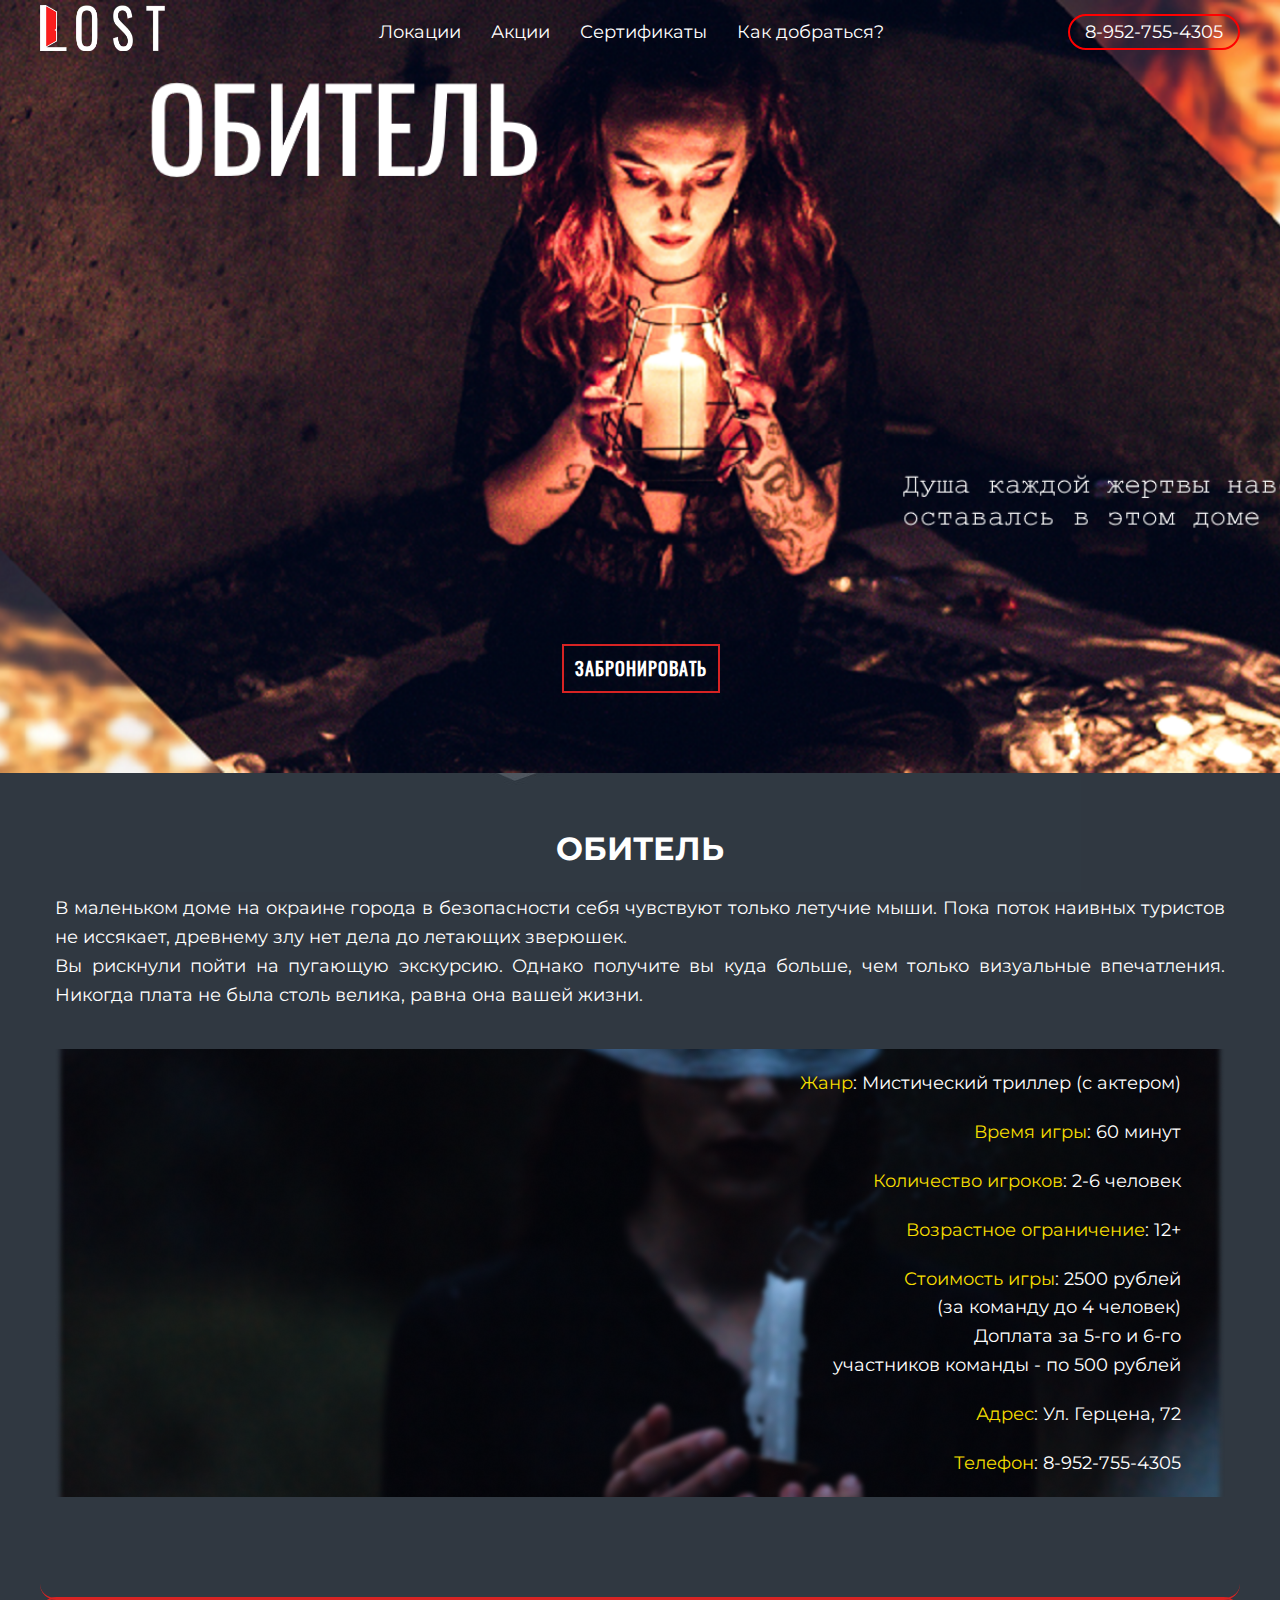
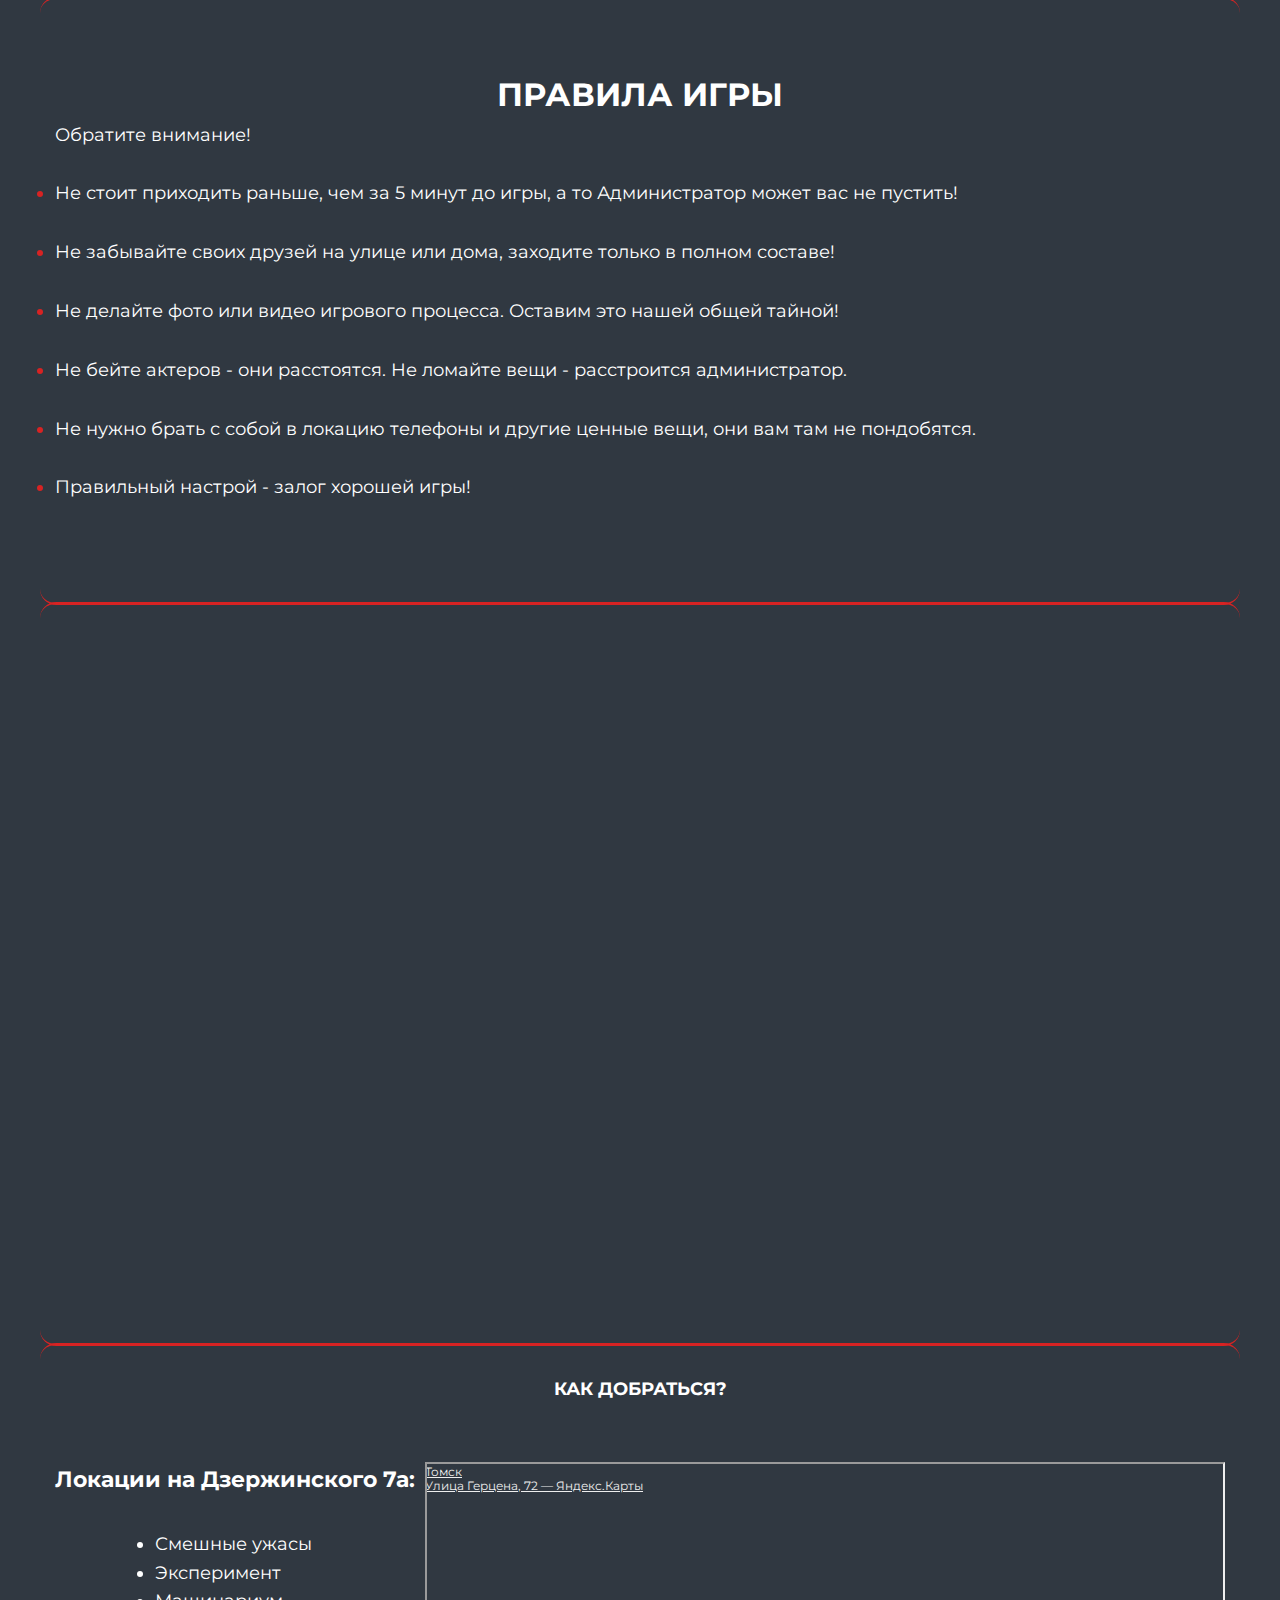
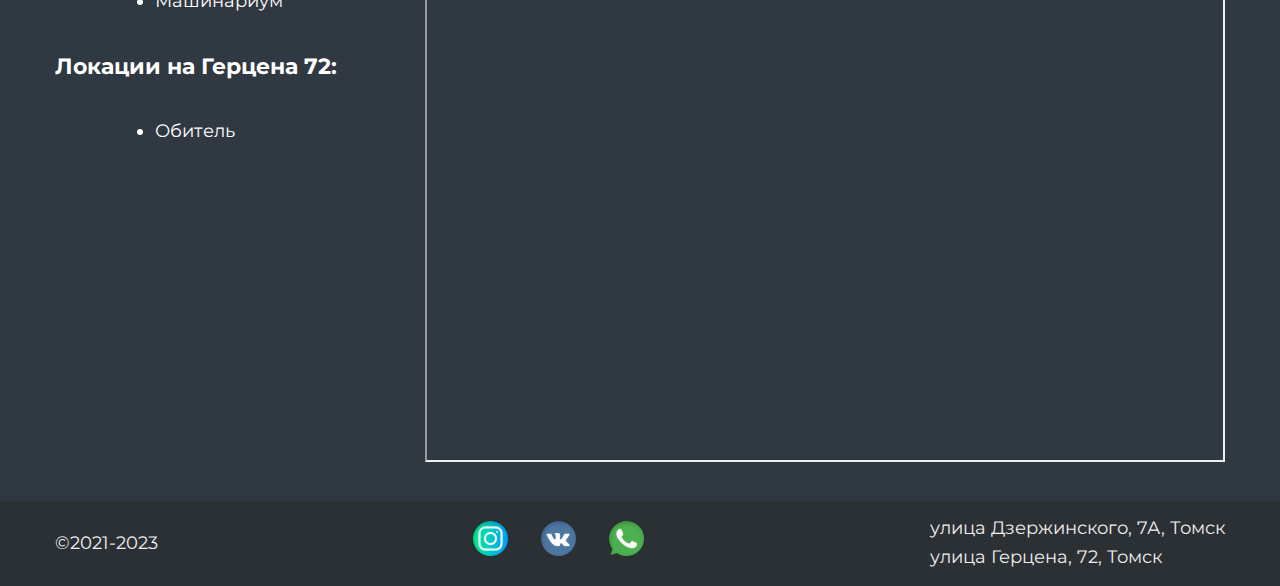
==== commit 8d50fdda: "Lost4" ====
--- a/abode.html
+++ b/abode.html
@@ -20,9 +20,7 @@
                         <img src="images/logo.png" alt="">
                     </a>
                 </div>
-                <div class="header__burger">
-                    <span></span>
-                </div>
+
                 <nav>
                     <ul class="topmenu">
                         <li><a href="index.html" class="down">Локации</a>
@@ -36,7 +34,7 @@
                         </li>
                         <li><a href="index.html#promotions">Акции</a></li>
                         <li><a href="index.html#certificates">Сертификаты</a></li>
-                        <li><a href="index.html#location">Как добраться?</a></li>
+                        <li><a href="javascript:void(0)" onclick="slowScroll('#location')">Как добраться?</a></li>
                     </ul>
                 </nav>
                 <div class="number">
@@ -61,6 +59,7 @@
                     <nav>
                         <ul class="topmenu">
                             <li><a href="index.html" class="down">Локации</a>
+                                <span class="menu__arrow"></span>
                                 <ul class="submenu">
                                     <li><a href="Experiment.html">Эксперимент</a></li>
                                     <li><a href="horror.html">Смешные ужасы</a></li>
@@ -70,7 +69,7 @@
                             </li>
                             <li><a href="index.html#promotions">Акции</a></li>
                             <li><a href="index.html#certificates">Сертификаты</a></li>
-                            <li><a href="index.html#location">Как добраться?</a></li>
+                            <li><a href="javascript:void(0)" onclick="slowScroll('#location')">Как добраться?</a></li>
                         </ul>
                     </nav>
                     <div class="number">
@@ -134,6 +133,12 @@
             </div>
         </div>
     </section>
+    <hr>
+    <div class="booking" id="booking">
+        <iframe frameborder="no" scrolling="yes"
+            src="https://xn--b1acdcqi5ci.xn--p1ai/api/smart_widget/5d8cdbd9d74af05952792b9e/redirect"
+            style="margin: 0px; width: 920px; max-width: 100%; height: 750px;"></iframe>
+    </div>
     <hr>
     <section id="location" class="location">
         <div class="container">
@@ -163,20 +168,10 @@
                         </div>
                     </div>
                 </div>
-                <div class="location__map">
-                    <iframe
-                        src="https://www.google.com/maps/embed?pb=!1m18!1m12!1m3!1d2203.6343324834756!2d84.98403915185479!3d56.47406038065788!2m3!1f0!2f0!3f0!3m2!1i1024!2i768!4f13.1!3m3!1m2!1s0x4326933bcd601b8d%3A0xcb39184a74643caf!2z0JPQtdGA0YbQtdC90LAsIDcyLCDQotC-0LzRgdC6LCDQotC-0LzRgdC60LDRjyDQvtCx0LsuLCA2MzQwNjE!5e0!3m2!1sru!2sru!4v1631369289959!5m2!1sru!2sru"
-                        width="800" height="600" style="border:0;" allowfullscreen="" loading="lazy"></iframe>
-                </div>
-            </div>
-        </div>
-    </section>
-    <hr>
-    <div class="booking" id="booking">
-        <iframe frameborder="no" scrolling="yes"
-            src="https://xn--b1acdcqi5ci.xn--p1ai/api/smart_widget/5d8cdbd9d74af05952792b9e/redirect"
-            style="margin: 0px; width: 920px; max-width: 100%; height: 750px;"></iframe>
-    </div>
+                <div style="position:relative;overflow:hidden;"><a href="https://yandex.ru/maps/67/tomsk/?utm_medium=mapframe&utm_source=maps" style="color:#eee;font-size:12px;position:absolute;top:0px;">Томск</a><a href="https://yandex.ru/maps/67/tomsk/house/ulitsa_gertsena_72/bE0Yfw9mSkwEQFtsfXh2dXxlYw==/?ll=84.986862%2C56.474656&utm_medium=mapframe&utm_source=maps&z=17.15" style="color:#eee;font-size:12px;position:absolute;top:14px;">Улица Герцена, 72 — Яндекс.Карты</a><iframe src="https://yandex.ru/map-widget/v1/-/CCUmzQwZ0B" width="800" height="600" frameborder="1" allowfullscreen="true" style="position:relative;"></iframe></div>
+            </div>
+        </div>
+    </section>    
     <footer>
         <div class="container">
             <div class="footer__inner">
--- a/css/style.css
+++ b/css/style.css
@@ -302,7 +302,7 @@
         top: 0;
         right: -100%;
         width: 100%;
-        height: 100%;
+        height: 100vh;
         background-color: #444e5a;
         padding: 100px 30px 0px 0px;
         transition: right 0.4s ease 0s;
@@ -422,8 +422,7 @@
     text-align: center;
 }
 
-.specific__btn,
-.specific__btn__feedback{
+.specific__btn{
     position: absolute;
     font-size: 18px;
     font-weight: 700;
@@ -442,13 +441,8 @@
     padding: 8px 11px;
 }
 
-.specific__btn__feedback{
-    bottom: 25px;
-    padding: 8px 42px;
-}
-
-.specific__btn:hover,
-.specific__btn__feedback:hover{
+
+.specific__btn:hover{
     border: 2px solid #FFFFFF;
     background-color: #FFFFFF;
     color: #303841;
@@ -465,10 +459,15 @@
         background-position: 40% 0%;
     }      
 }
-@media (max-width:1370px){
-    .experiment__preview{
-        background-position: 25% 0%;
-    }  
+@media (max-width:500px){
+    .horror__preview{
+        background: url(../images/2_small.png) center/cover no-repeat;   
+        background-position: center;
+    } 
+    .abode__preview{
+        background: url(../images/4_small.png) center/cover no-repeat;   
+        background-position: center;
+    }   
 }
 
 @media (max-width: 860px){
@@ -558,7 +557,7 @@
     text-decoration: none;
 }
 
-.slider__inner .items:hover img{
+body._pc .slider__inner .items:hover img{
     filter: blur(8px);
 }
 
@@ -568,6 +567,10 @@
     transition: all linear .4s;
     transform: scale(0.9);
     opacity: 0.5;
+}
+
+.slider__inner .items picture img{
+    width: 100%;
 }
 
 .slider__inner .slick-center img{
@@ -750,6 +753,7 @@
 
 .location{
     color: #fff;
+    margin-bottom: 30px;
 }
 
 .location__top{
@@ -918,8 +922,14 @@
 
 .booking{
     text-align: center;
-    margin-top: 50px;
-    background: url(../images/shattered.png);
+    margin-top: -20px;
+    margin-bottom: -130px;
+
+}
+@media (max-width: 860px){
+    .booking{
+        margin-bottom: 0px;
+    }
 }
 
 .wrapper{
@@ -1067,4 +1077,4 @@
     .text-right{
         float: none;
     }
-}+}
